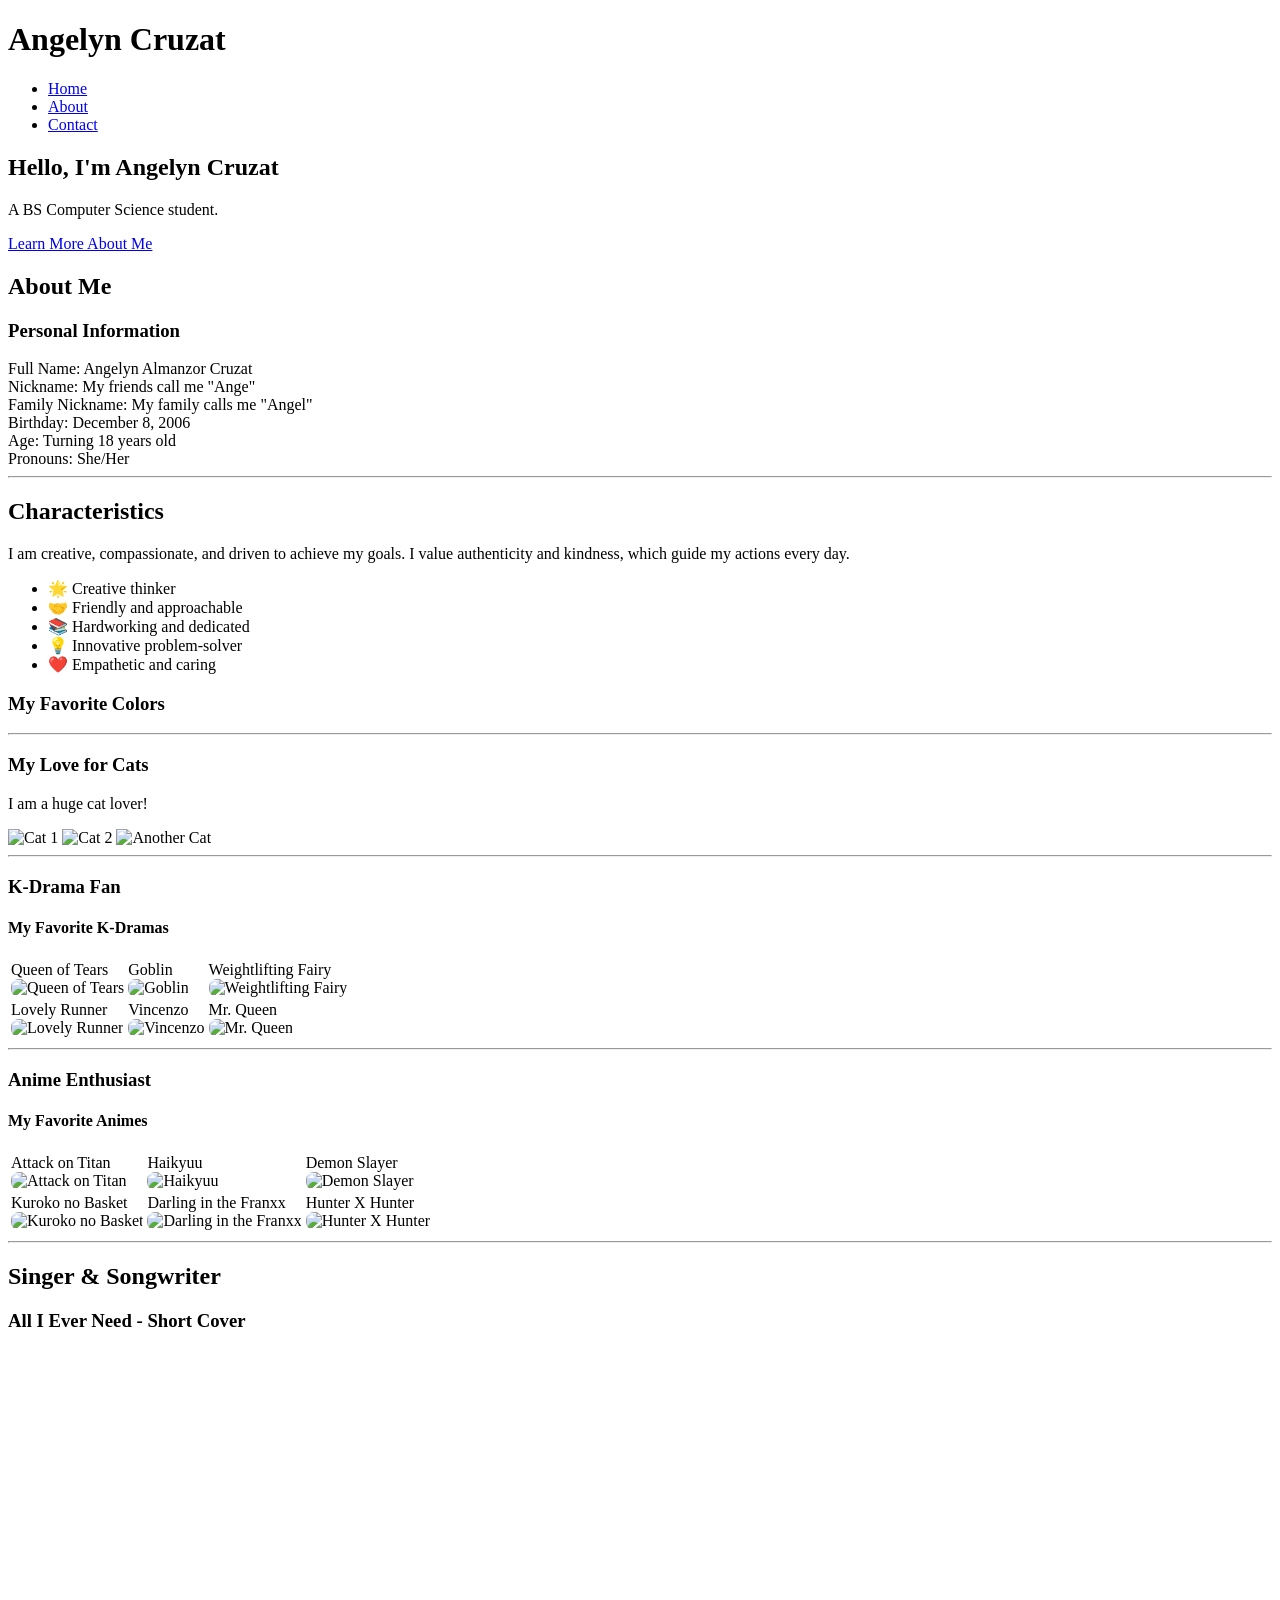
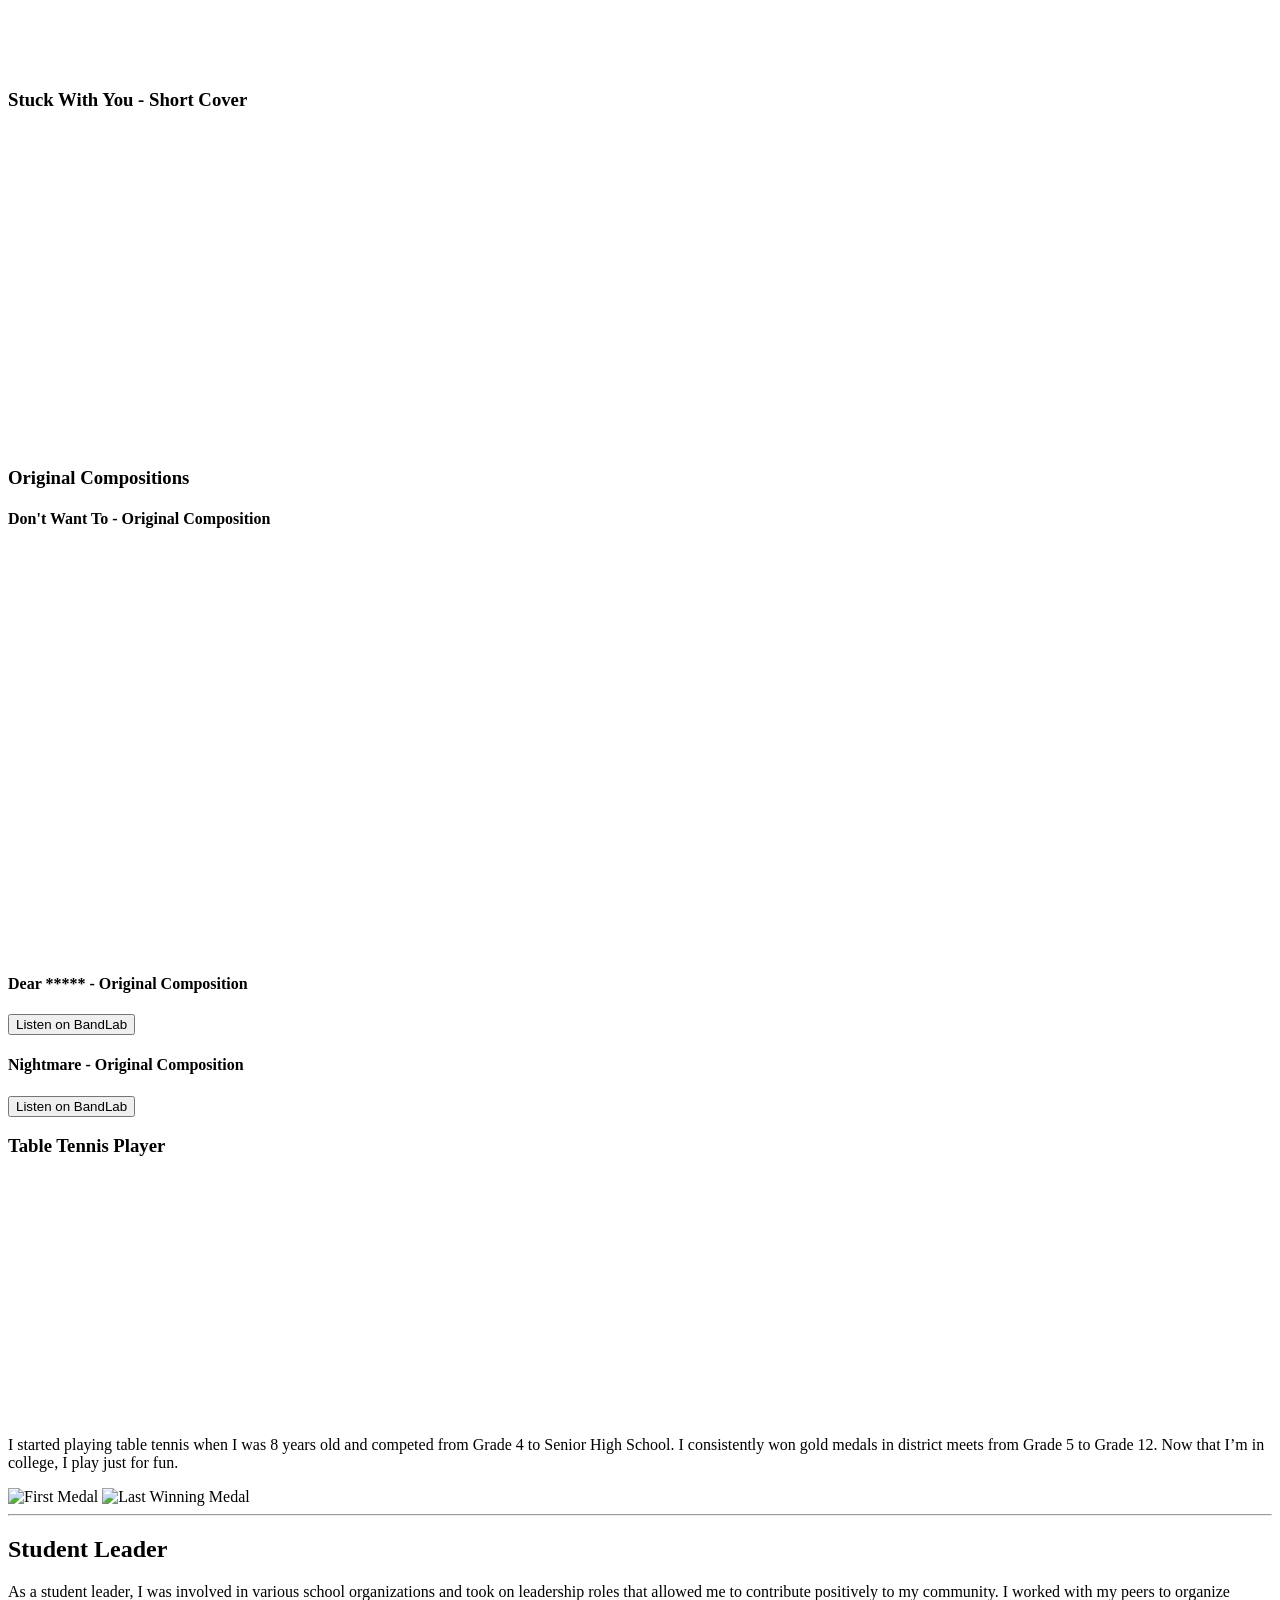
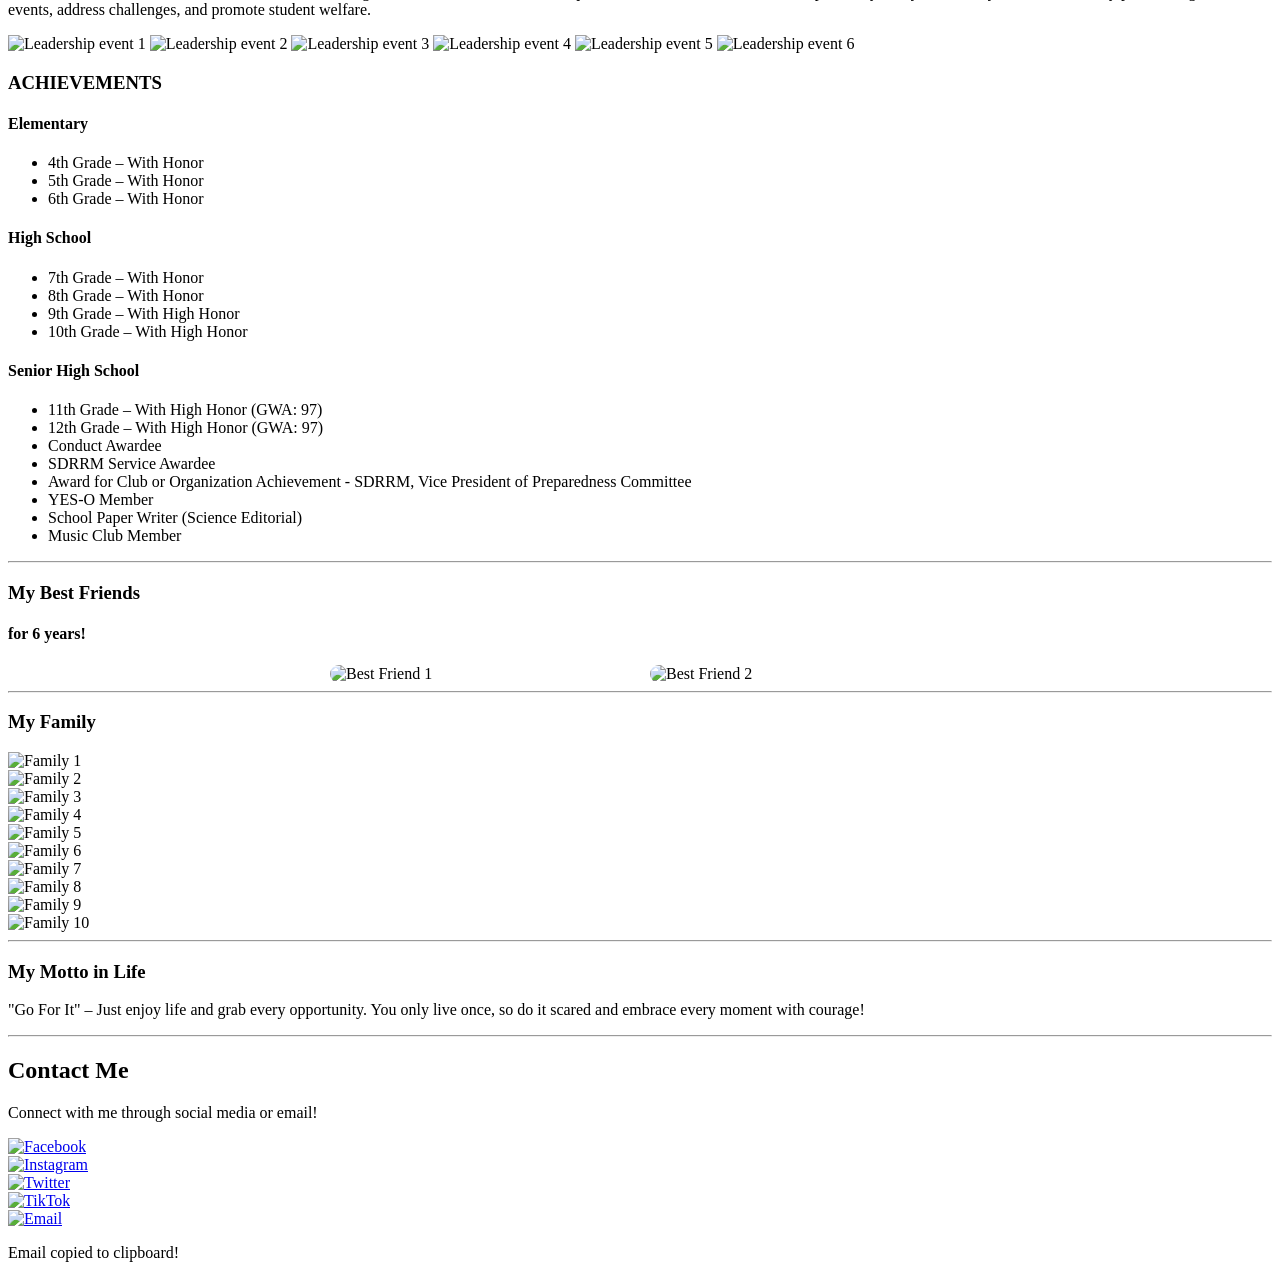
==== index.html @ b08c729d "Update and rename HTML of website.html to index.html" ====
<!DOCTYPE html>
<html lang="en">
<head>
  <meta charset="UTF-8">
  <meta name="viewport" content="width=device-width, initial-scale=1.0">
  <title>Angelyn Cruzat - Portfolio</title>
  <link rel="stylesheet" href="styles.css">
</head>
<body>
  <!-- Header Section -->
  <header>
    <h1>Angelyn Cruzat</h1>
    <nav>
      <ul>
        <li><a href="#home">Home</a></li>
        <li><a href="#about-me">About</a></li>
        <li><a href="#contact">Contact</a></li>
      </ul>
    </nav>
  </header>


<!-- HERO SECTION --!>
<section id="hero">
  <!-- then background image sa CSS -->
  <div class="hero-content">
    <h1>Hello, I'm Angelyn Cruzat</h1>
    <p>A BS Computer Science student.</p>
    <a href="#about-me" class="btn">Learn More About Me</a>
  </div>
</section>


  <!-- About Section -->
<section id="about-me">
  <h2>About Me</h2>
  
 <!-- Personal Information Section -->
<div class="personal-info">
  <h3>Personal Information</h3>
  <div class="info-item">
    <span class="info-label">Full Name:</span>
    <span class="info-value">Angelyn Almanzor Cruzat</span>
  </div>
  <div class="info-item">
    <span class="info-label">Nickname:</span>
    <span class="info-value">My friends call me "Ange"</span>
  </div>
  <div class="info-item">
    <span class="info-label">Family Nickname:</span>
    <span class="info-value">My family calls me "Angel"</span>
  </div>
  <div class="info-item">
    <span class="info-label">Birthday:</span>
    <span class="info-value">December 8, 2006</span>
  </div>
  <div class="info-item">
    <span class="info-label">Age:</span>
    <span class="info-value">Turning 18 years old</span>
  </div>
  <div class="info-item">
    <span class="info-label">Pronouns:</span>
    <span class="info-value">She/Her</span>
  </div>
<hr class="section-divider">

<!-- Characteristics Section -->
<section id="characteristics" class="characteristics-section">
  <h2>Characteristics</h2>
  <p>I am creative, compassionate, and driven to achieve my goals. I value authenticity and kindness, which guide my actions every day.</p>
  <ul class="characteristics-list">
    <li>🌟 Creative thinker</li>
    <li>🤝 Friendly and approachable</li>
    <li>📚 Hardworking and dedicated</li>
    <li>💡 Innovative problem-solver</li>
    <li>❤️ Empathetic and caring</li>
  </ul>
</section>


  <!-- Favorite Colors -->
  <div class="section-content">
    <h3>My Favorite Colors</h3>
    <div class="color-circles">
      <div class="circle pink"></div>
      <div class="circle black"></div>
    </div>
  </div>
  <hr class="section-divider">

  <!-- Cats -->
<div class="section-content">
  <h3>My Love for Cats</h3>
  <p>I am a huge cat lover!</p>
  <div class="cats-gallery">
    <img src="https://assets.onecompiler.app/42yxwse34/42yxwrwuz/462646070_1335405100777973_839912342104499821_n.jpg" alt="Cat 1">
    <img src="https://assets.onecompiler.app/42yxwse34/42yxwrwuz/464744145_1080818116690562_3835407841501478086_n.jpg" alt="Cat 2">
    <img src="https://assets.onecompiler.app/42yxwse34/42yxwrwuz/465884398_597396076044314_8283858282117696833_n.jpg" alt="Another Cat">
  </div>
</div>
<hr class="section-divider">


<!-- K-Drama -->
<div class="section-content">
  <h3>K-Drama Fan</h3>
  <h4>My Favorite K-Dramas</h4>
  <table class="kdrama-table">
    <tr>
      <td>
        Queen of Tears
        <br>
        <img src="https://i.pinimg.com/736x/63/87/2a/63872a955598fed26d05f609dcb19c44.jpg" alt="Queen of Tears" width="200" style="border-radius: 8px;">
      </td>
      <td>
        Goblin
        <br>
        <img src="https://i.pinimg.com/enabled_lo_mid/736x/c4/87/8e/c4878ed44c5714fd01af97340072468e.jpg" alt="Goblin" width="200" style="border-radius: 8px;">
      </td>
      <td>
        Weightlifting Fairy
        <br>
        <img src="https://i.pinimg.com/736x/9a/78/d4/9a78d4d9403ed53e3cb1f7891dbb6e65.jpg" alt="Weightlifting Fairy" width="200" style="border-radius: 8px;">
      </td>
    </tr>
    <tr>
      <td>
        Lovely Runner
        <br>
        <img  <img src="https://i.pinimg.com/enabled_lo_mid/736x/cc/5a/ee/cc5aeea84e507f6c9d685654cb287b4e.jpg" alt="Lovely Runner" width="200" style="border-radius: 8px;">
      <td>
        Vincenzo
        <br>
        <img src="https://i.pinimg.com/enabled_lo_mid/736x/59/ff/e8/59ffe82087dcbd004dc9d0f1d6dffd19.jpg" alt="Vincenzo" width="200" style="border-radius: 8px;">
      </td>
      <td>
        Mr. Queen
        <br>
        <img src="https://i.pinimg.com/enabled_lo_mid/736x/ba/a6/a5/baa6a5cf28d70dde75423e268863f3b7.jpg" alt="Mr. Queen" width="200" style="border-radius: 8px;">
      </td>
    </tr>
  </table>
</div>
<hr class="section-divider">



  <!-- Anime -->
<div class="section-content">
  <h3>Anime Enthusiast</h3>
  <h4>My Favorite Animes</h4>
  <table class="anime-table">
    <tr>
      <td>
        Attack on Titan
        <br>
        <img src="https://i.pinimg.com/enabled_lo_mid/736x/de/63/45/de6345306cf8a2e7009f6a55abe4ba2f.jpg" alt="Attack on Titan" width="200" style="border-radius: 8px;">
      </td>
      <td>
        Haikyuu
        <br>
        <img src="https://i.pinimg.com/enabled_lo_mid/736x/a6/75/38/a67538552395bca76dcf80d1d0aad122.jpg" alt="Haikyuu" width="200" style="border-radius: 8px;">
      </td>
      <td>
        Demon Slayer
        <br>
        <img src="https://i.pinimg.com/enabled_lo_mid/736x/5a/24/8c/5a248cda9cb561626c7524e5034373c6.jpg" alt="Demon Slayer" width="200" style="border-radius: 8px;">
      </td>
    </tr>
    <tr>
      <td>
        Kuroko no Basket
        <br>
        <img src="https://i.pinimg.com/enabled_lo_mid/736x/a4/90/f1/a490f1a521ae39e7256a026a2258c23c.jpg" alt="Kuroko no Basket" width="200" style="border-radius: 8px;">
      </td>
      <td>
        Darling in the Franxx
        <br>
        <img src="https://i.pinimg.com/736x/e6/6c/21/e66c2114b35bdbf05bb58a7b0565ad85.jpg" alt="Darling in the Franxx" width="200" style="border-radius: 8px;">
      </td>
      <td>
        Hunter X Hunter
        <br>
        <img src="https://i.pinimg.com/736x/e1/a5/f0/e1a5f03fd42b159e7184d9fe0020cd7d.jpg" alt="Hunter X Hunter" width="200" style="border-radius: 8px;">
      </td>
    </tr>
  </table>
</div>
<hr class="section-divider">


<!-- Singing and Songwriting Section -->
<section id="singing-songwriting">
  <h2>Singer & Songwriter</h2>
  <div class="media-content">
    <!-- Video Section -->
    <div class="video-section">
      <h3>All I Ever Need - Short Cover</h3>
      <div class="video-container">
        <!-- Facebook Embedded Video -->
        <iframe src="https://www.facebook.com/plugins/video.php?href=https%3A%2F%2Fweb.facebook.com%2F100009524199648%2Fvideos%2F209238168840768%2F&show_text=false" 
                width="560" 
                height="315" 
                style="border:none;overflow:hidden" 
                scrolling="no" 
                frameborder="0" 
                allowfullscreen="true">
        </iframe>
      </div>

      <h3>Stuck With You - Short Cover</h3>
      <div class="video-container">
        <!-- BandLab Embedded Video -->
        <iframe src="https://www.facebook.com/plugins/video.php?href=https://web.facebook.com/100009524199648/videos/793320575540537/&show_text=false" 
                width="560" 
                height="315" 
                style="border:none;overflow:hidden" 
                scrolling="no" 
                frameborder="0" 
                allowfullscreen="true">
        </iframe>
      </div>
    </div>
  </div>
</section>

  <!-- Audio Section -->
<div class="audio-section">
  <h3>Original Compositions</h3>

<div class="audio-container">
  <h4>Don't Want To - Original Composition</h4>
  <div class="video-container">
    <!-- YouTube Embedded Video -->
    <iframe width="700" 
            height="400" 
            src="https://www.youtube.com/embed/X15CYJja0Es?si=9XLjePoWMiYyRP-1" 
            title="Don't Want To - Original Composition" 
            frameborder="0" 
            allow="accelerometer; autoplay; clipboard-write; encrypted-media; gyroscope; picture-in-picture" 
            allowfullscreen>
    </iframe>
  </div>
</div>


  <div class="audio-container">
    <h4>Dear ***** - Original Composition</h4>
    <a href="https://www.bandlab.com/revisions/b8bbc11b-9f79-ef11-bdfd-000d3a96c7c8?sharedKey=SPLSvmph_0yCJn5DBE9kXA" target="_blank">
      <button class="audio-btn">Listen on BandLab</button>
    </a>
  </div>

  <div class="audio-container">
    <h4>Nightmare - Original Composition</h4>
    <a href="https://www.bandlab.com/revisions/c41c3f51-1de1-ed11-9f73-6045bd31b578?sharedKey=lXEDAjlPBkKACFeI5y43TA" target="_blank">
      <button class="audio-btn">Listen on BandLab</button>
    </a>
  </div>
</div>


<!-- Table Tennis -->
<div class="section-content">
  <h3>Table Tennis Player</h3>
  <div class="content-wrapper">
    <div class="video-container">
      <iframe 
        width="320" 
        height="240" 
        src="https://www.youtube.com/embed/u3iV5xF0JZk" 
        title="YouTube video player" 
        frameborder="0" 
        allow="accelerometer; autoplay; clipboard-write; encrypted-media; gyroscope; picture-in-picture" 
        allowfullscreen>
      </iframe>
    </div>
    <div class="sports-description">
      <p>I started playing table tennis when I was 8 years old and competed from Grade 4 to Senior High School. I consistently won gold medals in district meets from Grade 5 to Grade 12. Now that I’m in college, I play just for fun.</p>
    </div>
    <div class="image-gallery">
      <img src="https://assets.onecompiler.app/42yxwse34/42yxwrwuz/467456562_940365637983381_5652111682998919359_n.jpg" alt="First Medal" width="150" height="150">
      <img src="https://assets.onecompiler.app/42yxwse34/42yxwrwuz/462566727_591210250103649_1632646483449162285_n.jpg" alt="Last Winning Medal" width="150" height="150">
    </div>
  </div>
</div>
<hr class="section-divider">



  
    <!-- Student Leader Section -->
<section id="student-leader">
  <h2>Student Leader</h2>
  <div class="section-content">
    <p>
      As a student leader, I was involved in various school organizations and took on leadership roles that allowed me to contribute positively to my community.
      I worked with my peers to organize events, address challenges, and promote student welfare.
    </p>
    <div class="leader-images">
      <img src="https://assets.onecompiler.app/42yxwse34/42yxwrwuz/465081654_591749033312068_474044572477063768_n.jpg" alt="Leadership event 1">
      <img src="https://assets.onecompiler.app/42yxwse34/42yxwrwuz/465987726_1767931977355979_8356701623161225387_n%20(1).jpg" alt="Leadership event 2">
      <img src="https://assets.onecompiler.app/42yxwse34/42yxwrwuz/462646689_1589737915314602_8844789939449421692_n%20(2).jpg" alt="Leadership event 3">
      <img src="https://assets.onecompiler.app/42yxwse34/42yxwrwuz/410720861_300684606297692_3245980843369157784_n.jpg" alt="Leadership event 4">
      <img src="https://assets.onecompiler.app/42yxwse34/42yxwrwuz/409297212_296918383340981_5374184366677815021_n.jpg" alt="Leadership event 5">
      <img src="https://assets.onecompiler.app/42yxwse34/42yxwrwuz/447182255_408280175538134_3463658767829691076_n.jpg" alt="Leadership event 6">
    </div>
  </div>
</section>


<!-- Achievements Section -->
<div class="section-content" id="achievements">
  <h3>ACHIEVEMENTS</h3>
  <div class="achievements-text">
    <h4>Elementary</h4>
    <ul>
      <li>4th Grade – With Honor</li>
      <li>5th Grade – With Honor</li>
      <li>6th Grade – With Honor</li>
    </ul>

    <h4>High School</h4>
    <ul>
      <li>7th Grade – With Honor</li>
      <li>8th Grade – With Honor</li>
      <li>9th Grade – With High Honor</li>
      <li>10th Grade – With High Honor</li>
    </ul>

    <h4>Senior High School</h4>
    <ul>
      <li>11th Grade – With High Honor (GWA: 97)</li>
      <li>12th Grade – With High Honor (GWA: 97)</li>
      <li>Conduct Awardee</li>
      <li>SDRRM Service Awardee</li>
      <li>Award for Club or Organization Achievement - SDRRM, Vice President of Preparedness Committee</li>
      <li>YES-O Member</li>
      <li>School Paper Writer (Science Editorial)</li>
      <li>Music Club Member</li>
      </ul>
    </ul>
  </div>
</div>
<hr class="section-divider">


 <!-- Friends -->
<div class="section-content">
  <h3>My Best Friends</h3>
  
<!-- Best Friends -->
<div class="friends-section">
  <h4>for 6 years!</h4>
  <div style="display: flex; gap: 20px; justify-content: center;">
    <img src="https://assets.onecompiler.app/42yxwse34/42yxwrwuz/467386315_1991203824637186_5800909993137465545_n.jpg" alt="Best Friend 1" width="300" style="border-radius: 9px;">
    <img src="https://assets.onecompiler.app/42yxwse34/42yxwrwuz/465526664_1246788813295625_2012962157937837708_n.jpg" alt="Best Friend 2" width="300" style="border-radius: 9px;">
  </div>
  <hr class="section-divider">
</div>
  
<!-- Family Section -->
<div class="family-section">
  <h3>My Family</h3>
  <div class="family-collage">
    <div class="family-img">
      <img src="https://assets.onecompiler.app/42yxwse34/42yxwrwuz/462575951_2098059050612227_4016262907698045562_n.jpg" alt="Family 1">
    </div>
    <div class="family-img">
      <img src="https://assets.onecompiler.app/42yxwse34/42yxwrwuz/462570568_1085827169396802_120524653323061119_n.jpg" alt="Family 2">
    </div>
    <div class="family-img">
      <img src="https://assets.onecompiler.app/42yxwse34/42yxwrwuz/467456262_904286298085356_2752069140719301477_n.jpg" alt="Family 3">
    </div>
    <div class="family-img">
      <img src="https://assets.onecompiler.app/42yxwse34/42yxwrwuz/462557792_914054180828963_5124506632661826255_n.jpg" alt="Family 4">
    </div>
    <div class="family-img">
      <img src="https://assets.onecompiler.app/42yxwse34/42yxwrwuz/462638436_1307144300723303_4688767142257038919_n.jpg" alt="Family 5">
    </div>
    <div class="family-img">
      <img src="https://assets.onecompiler.app/42yxwse34/42yxwrwuz/81621178_2950265161692919_401722614910812160_n%20(1).jpg" alt="Family 6">
    </div>
    <div class="family-img">
      <img src="https://assets.onecompiler.app/42yxwse34/42yxwrwuz/462565870_1564006858332061_7595575279844523109_n.jpg" alt="Family 7">
    </div>
    <div class="family-img">
      <img src="https://assets.onecompiler.app/42yxwse34/42yxwrwuz/466545077_592056800065234_4596293201396298032_n%20(1).jpg" alt="Family 8">
    </div>
    <div class="family-img">
      <img src="https://assets.onecompiler.app/42yxwse34/42yxwrwuz/462642163_462469526458719_4104645564139924034_n.jpg" alt="Family 9">
    </div>
    <div class="family-img">
      <img src="https://assets.onecompiler.app/42yxwse34/42yxwrwuz/467457874_1957641291382409_3159886312858004446_n.jpg" alt="Family 10">
    </div>
  </div>
</div>

<hr class="section-divider">

<!-- Final Note Section -->
<section id="final-note">
  <div class="section-content">
    <h3>My Motto in Life</h3>
    <p class="motto">
      "Go For It" – Just enjoy life and grab every opportunity. You only live once, so do it scared and embrace every moment with courage!
    </p>
  </div>
</section>

<hr class="section-divider">


  <!-- Contact Section -->
  <section id="contact">
  <h2>Contact Me</h2>
  <p>Connect with me through social media or email!</p>
  <div class="contact-icons">
    <!-- Facebook -->
    <div class="icon">
      <a href="https://www.facebook.com/angelyn.cruzat/about" target="_blank">
        <img src="https://img.icons8.com/color/48/facebook.png" alt="Facebook">
      </a>
    </div>
    <!-- Instagram -->
    <div class="icon">
      <a href="https://www.instagram.com/aencruzt/" target="_blank">
        <img src="https://img.icons8.com/color/48/instagram-new.png" alt="Instagram">
      </a>
    </div>
    <!-- Twitter -->
    <div class="icon">
      <a href="https://x.com/angelyn_crzt" target="_blank">
        <img src="https://img.icons8.com/color/48/twitter.png" alt="Twitter">
      </a>
    </div>
    <!-- TikTok -->
    <div class="icon">
      <a href="https://www.tiktok.com" target="_blank">
        <img src="https://img.icons8.com/color/48/tiktok.png" alt="TikTok">
      </a>
    </div>
    <!-- Email -->
    <div class="icon">
      <a href="#" onclick="copyToClipboard('angelyncruzat123@gmail.com')">
        <img src="https://img.icons8.com/color/48/email.png" alt="Email">
      </a>
    </div>
  </div>
  <p id="copy-notice" class="hidden">Email copied to clipboard!</p>
</section>

<script>
  function copyToClipboard(text) {
    navigator.clipboard.writeText(text).then(() => {
      const notice = document.getElementById("copy-notice");
      notice.classList.remove("hidden");
      setTimeout(() => notice.classList.add("hidden"), 2000); // Hide after 2 seconds
    });
  }
</script>

</body>
</html>
</body>
</html>
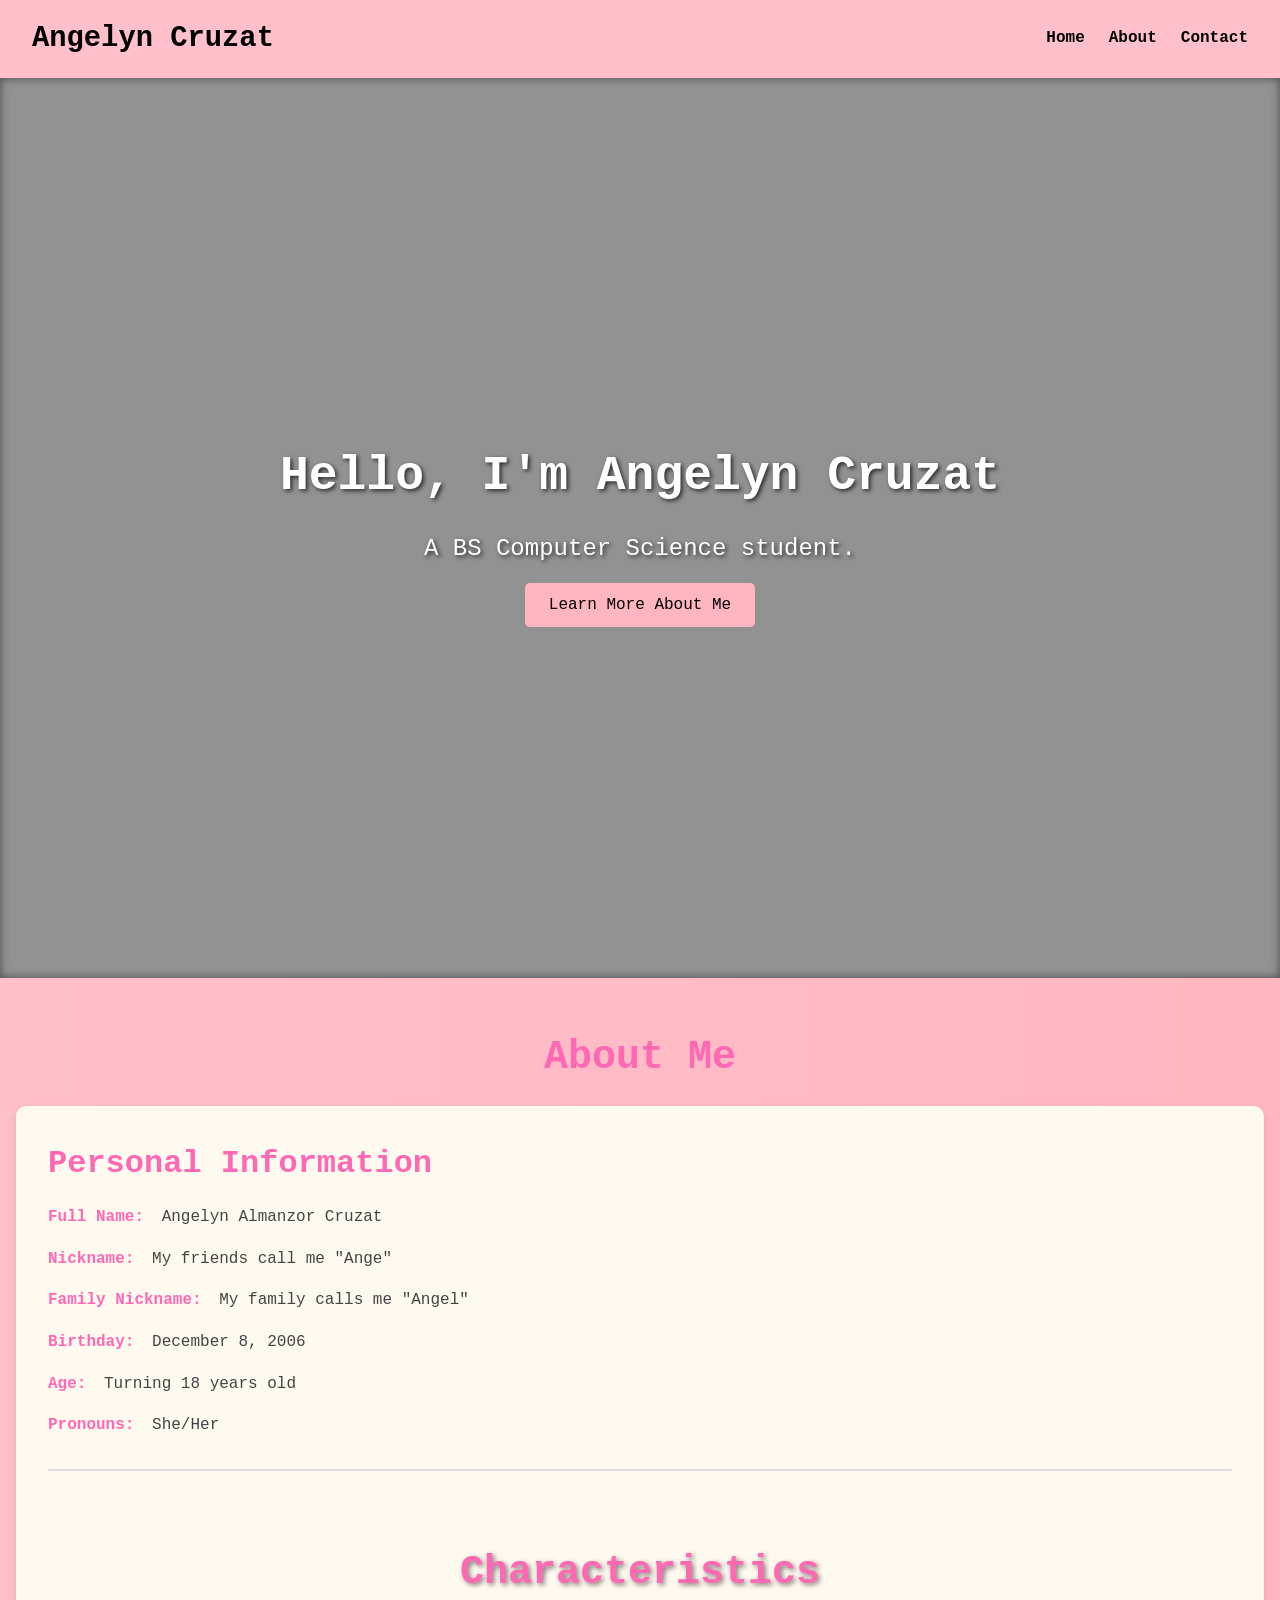
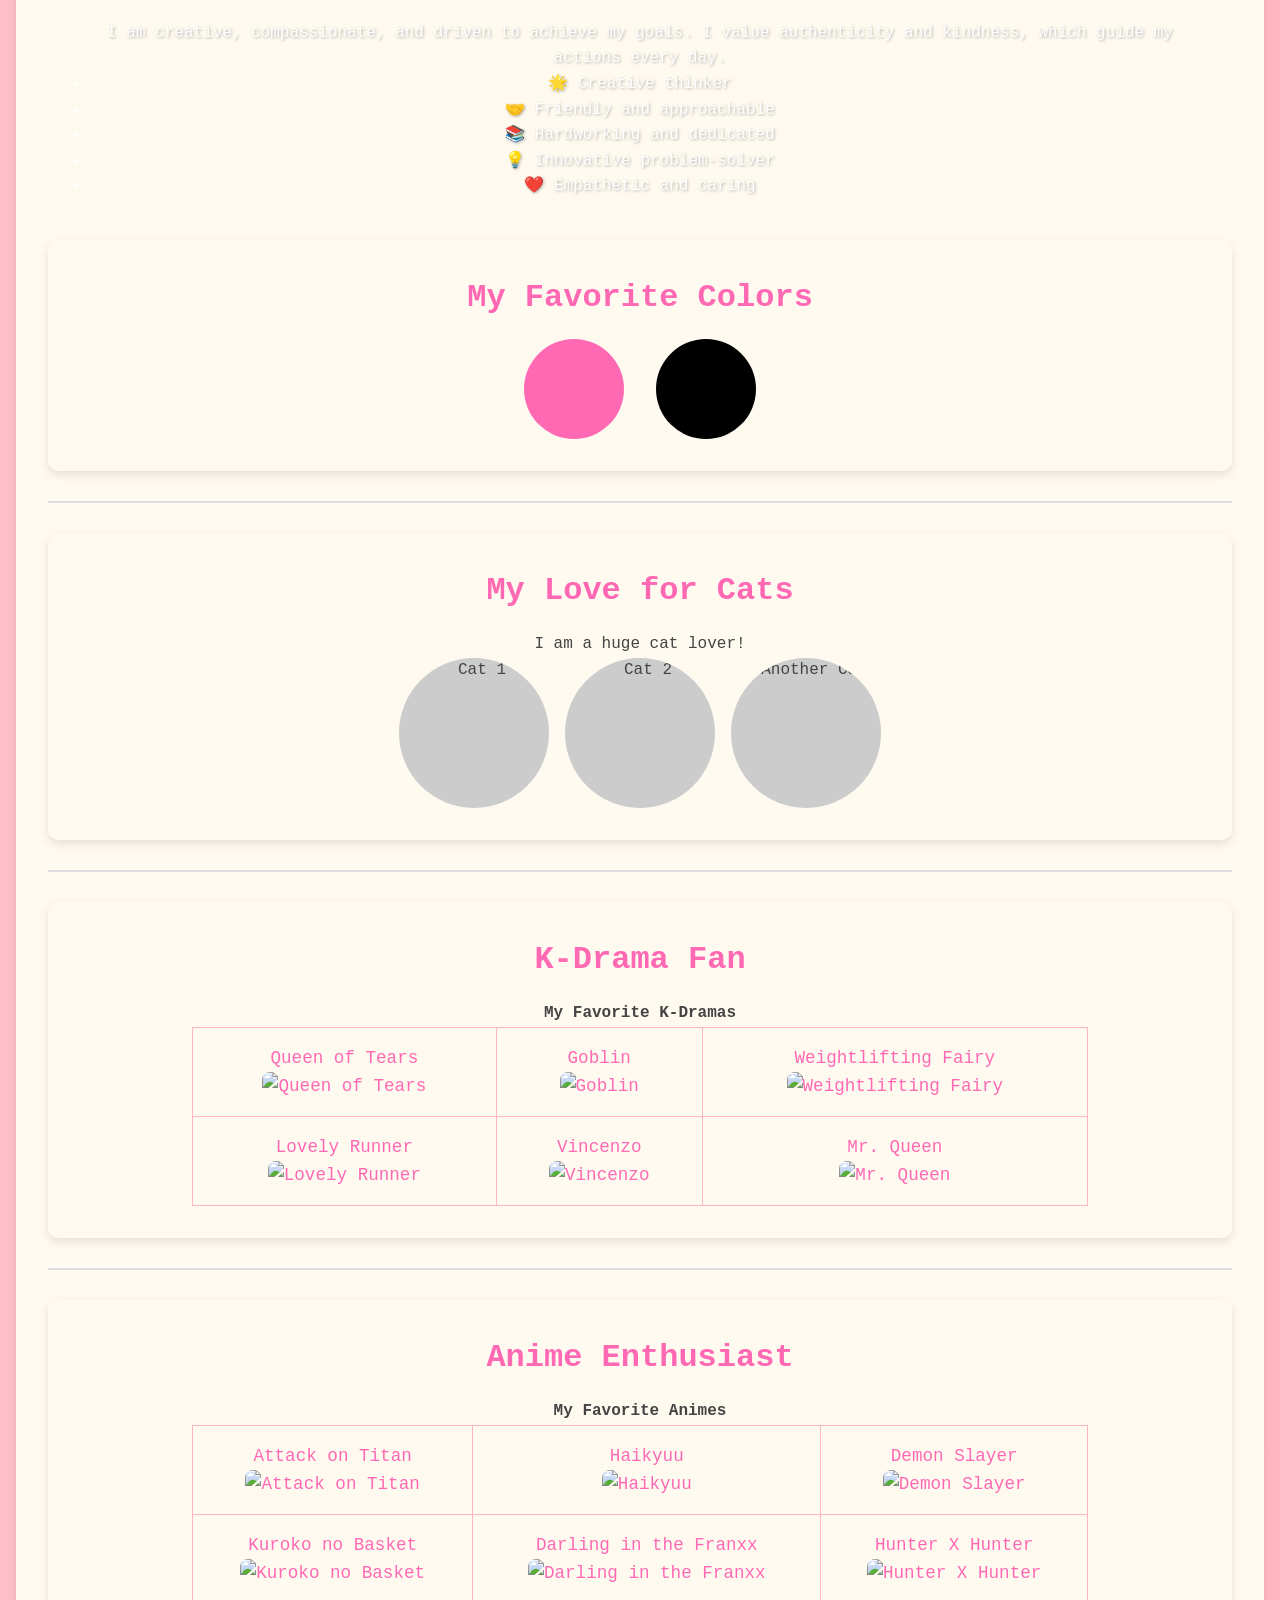
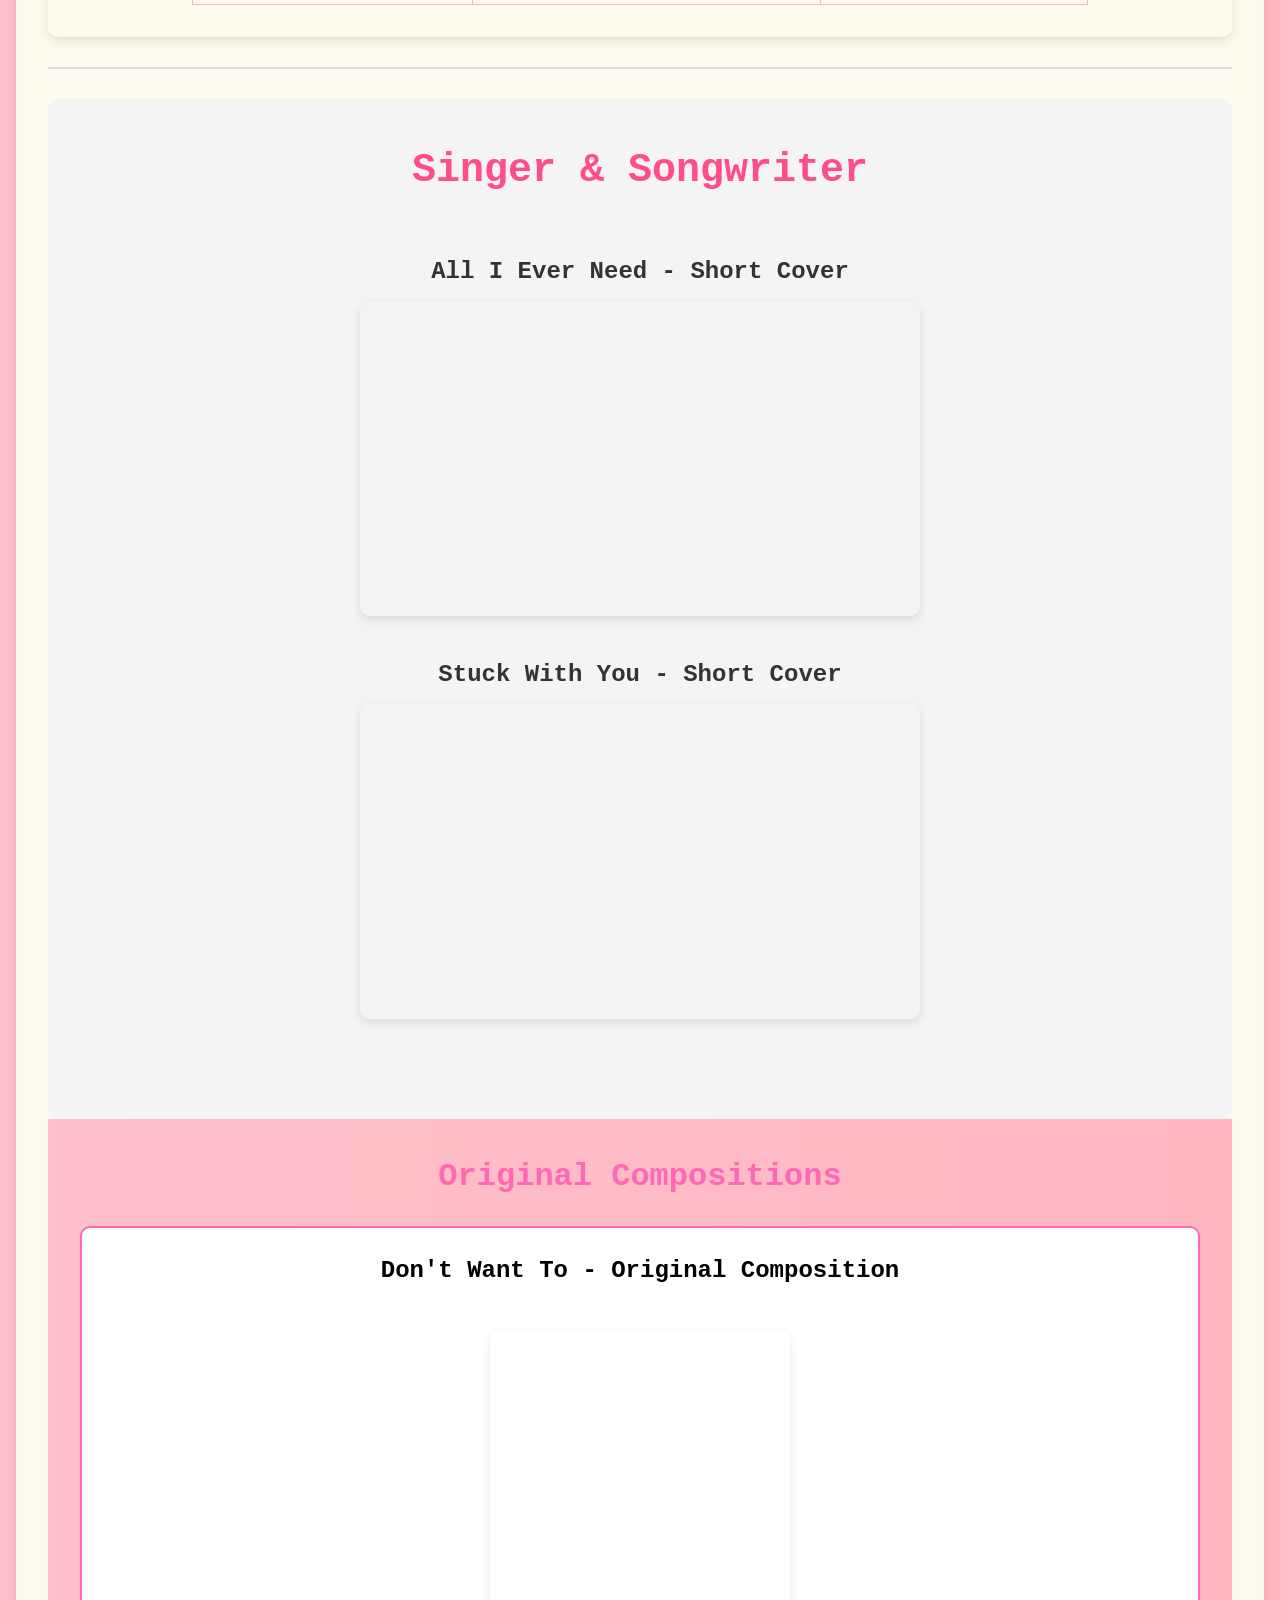
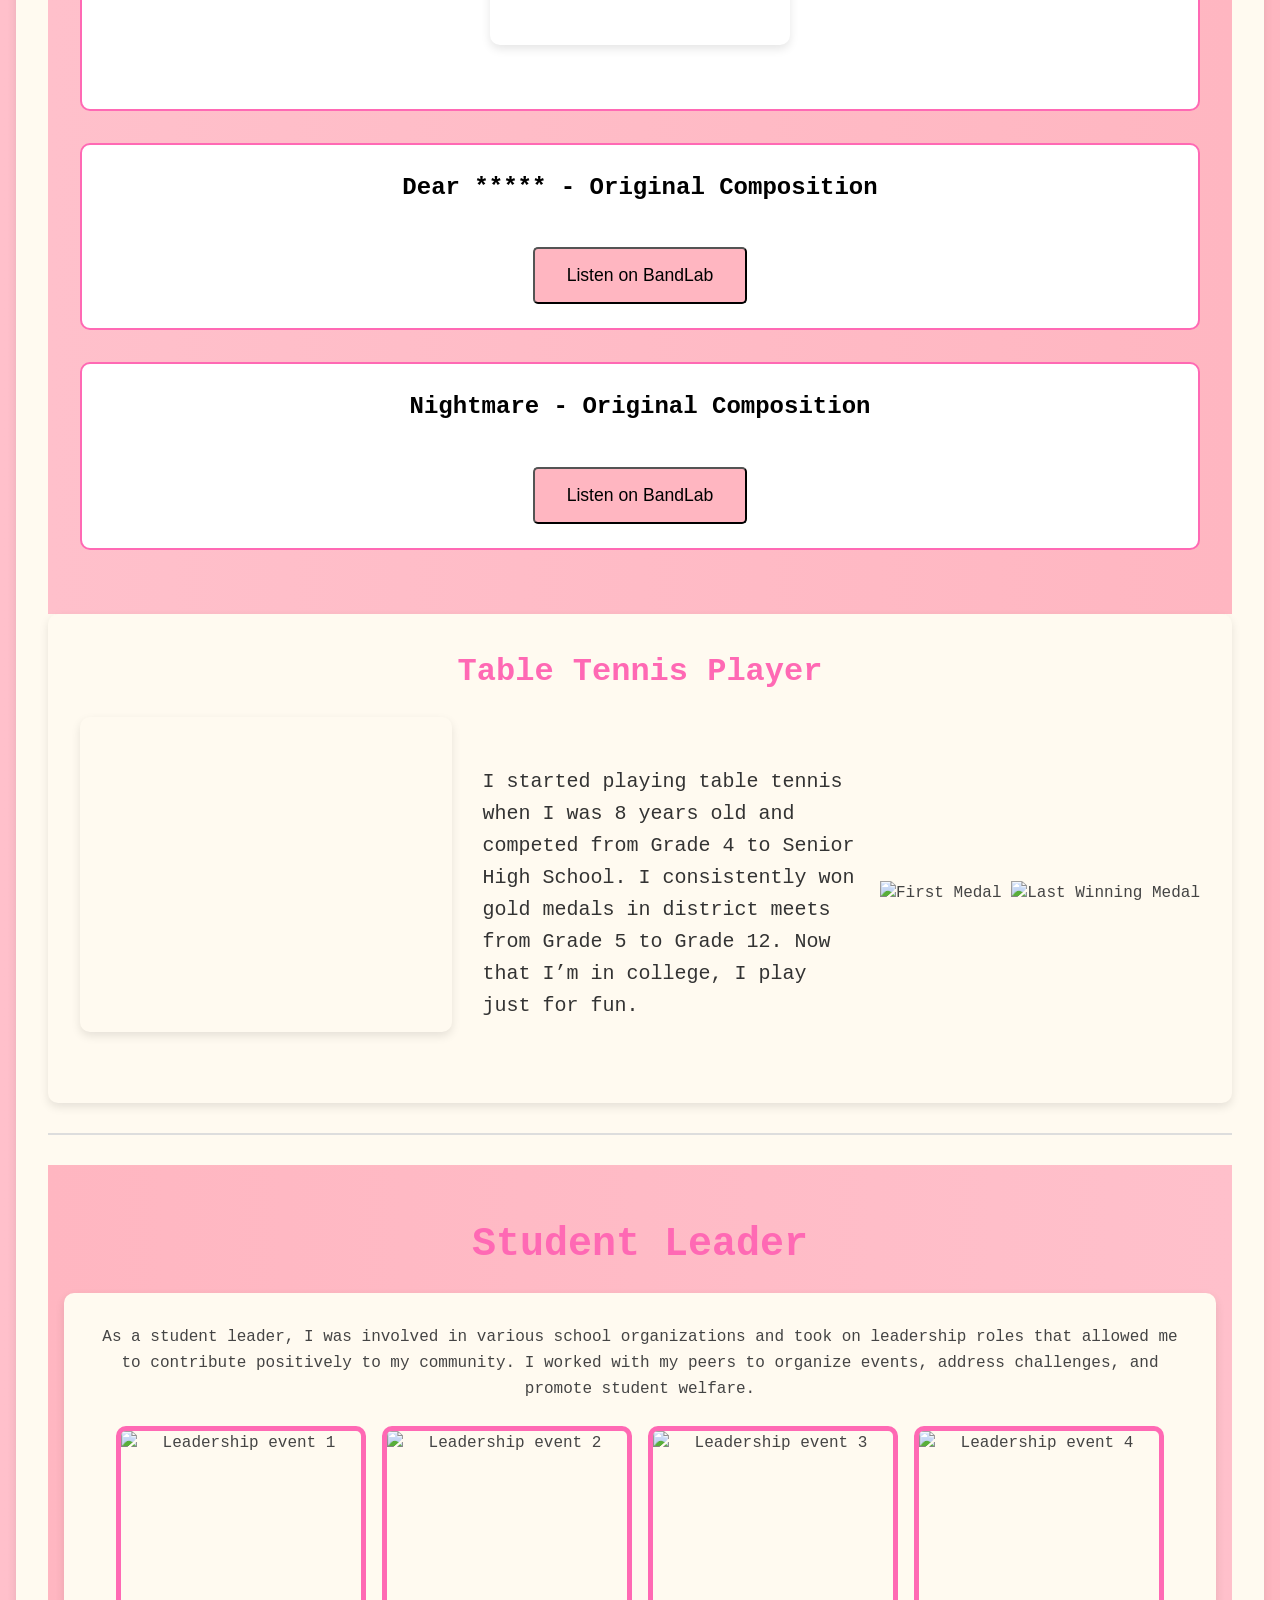
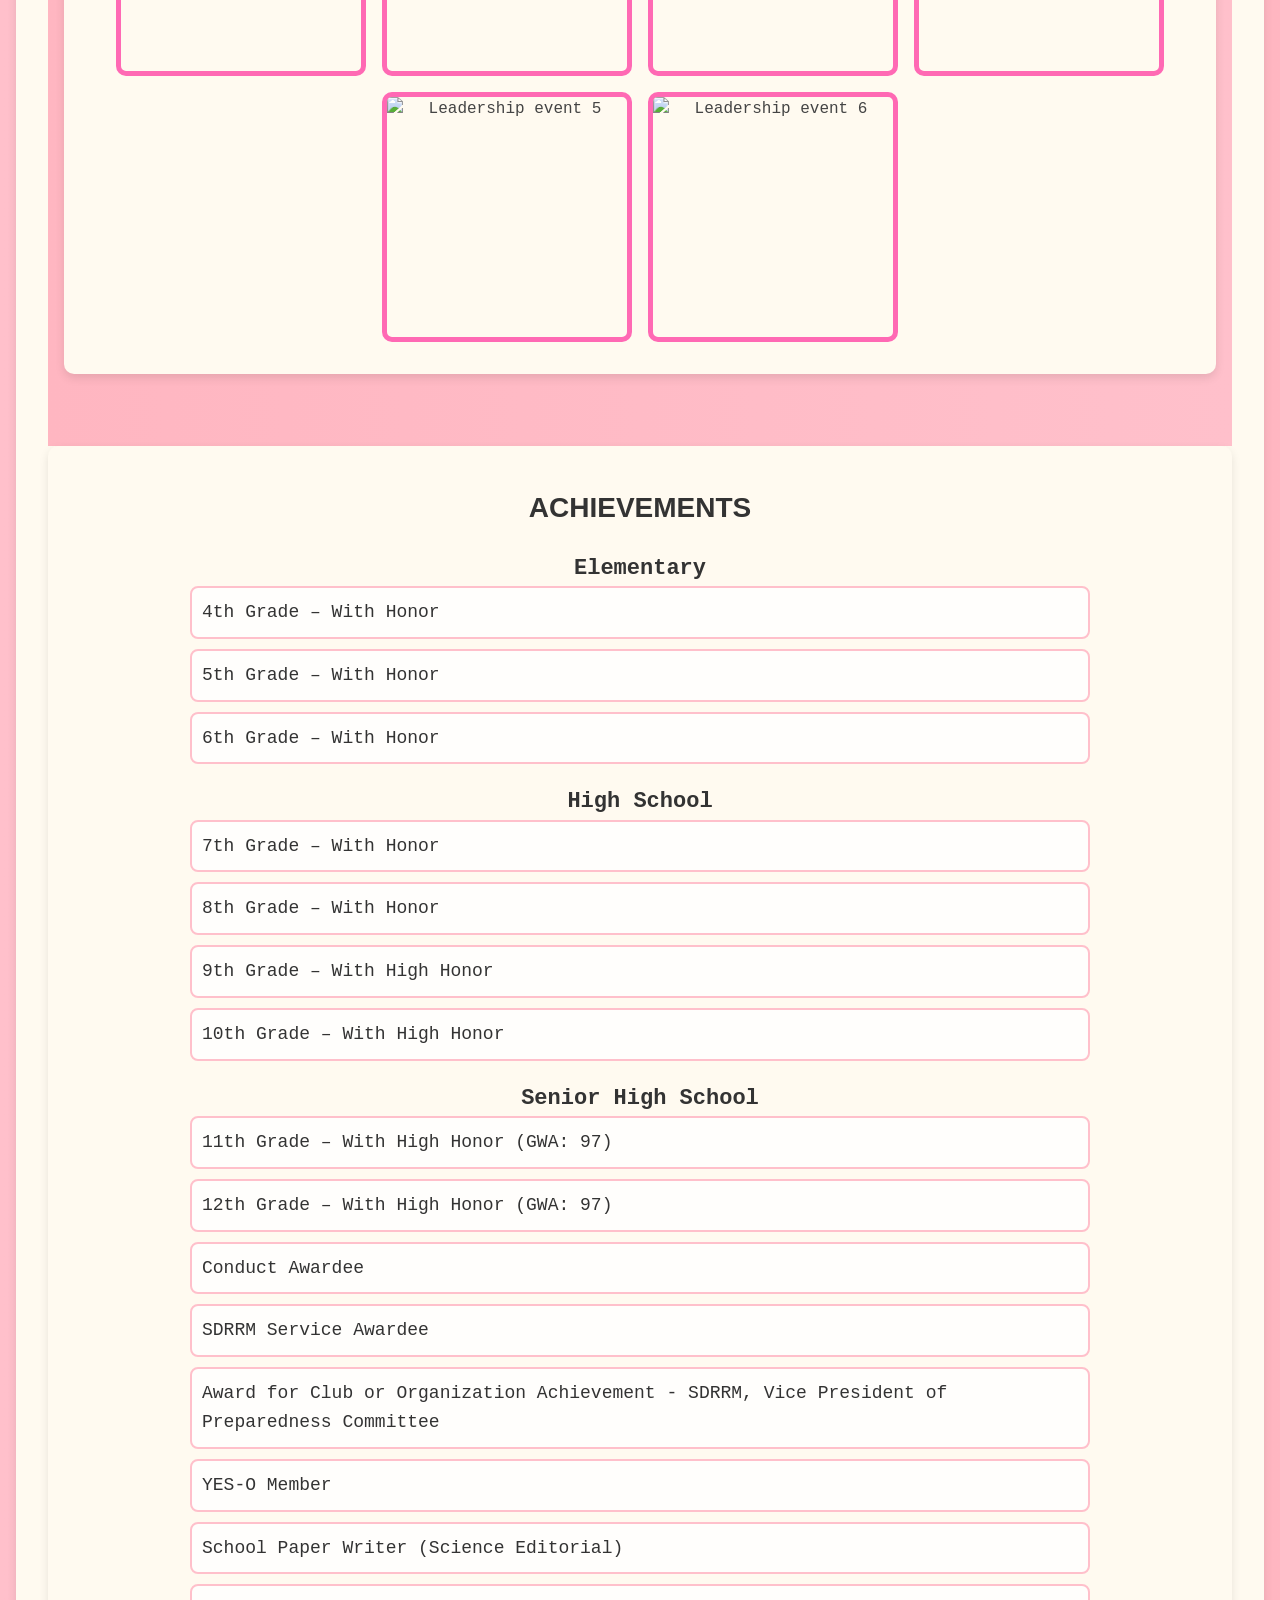
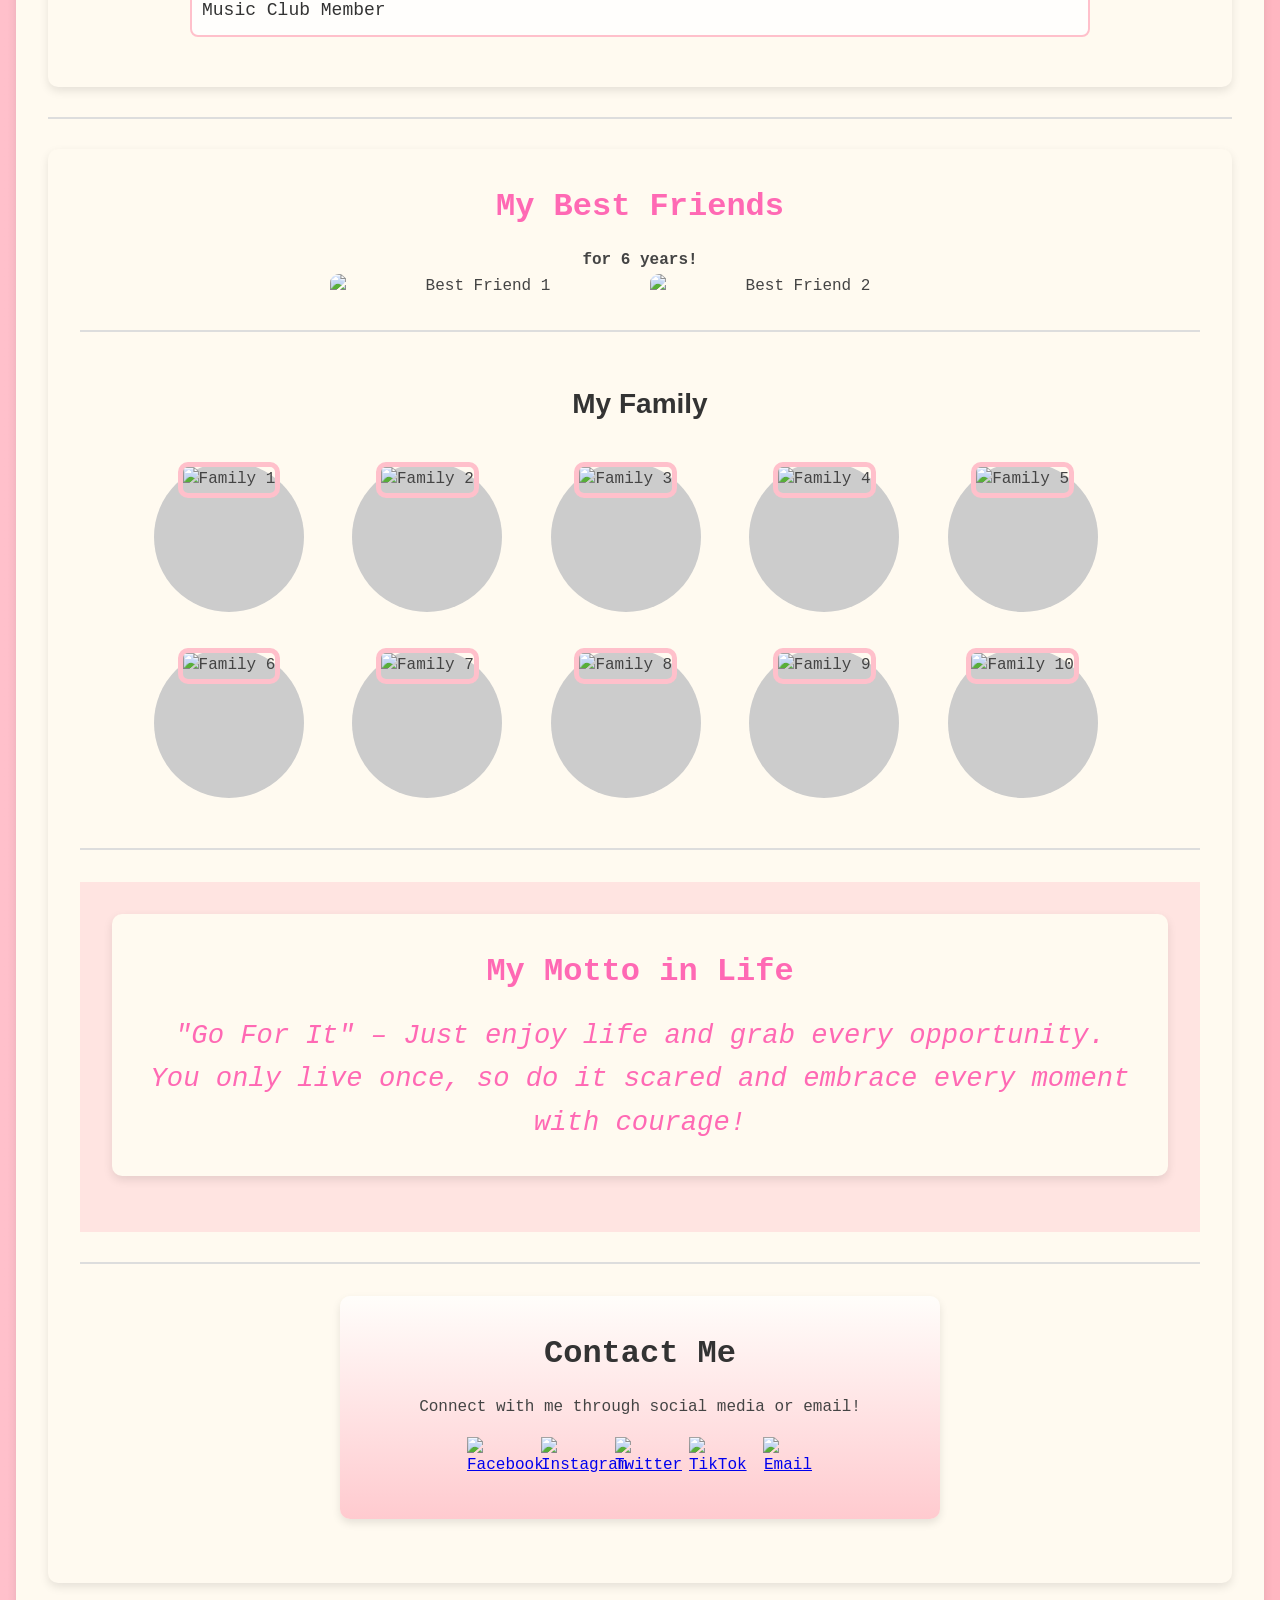
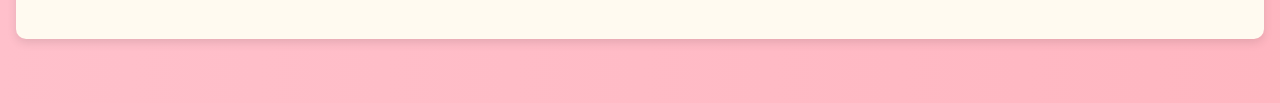
==== commit a89ccdd2: "index.html" ====
--- a/index.html
+++ b/index.html
@@ -4,6 +4,9 @@
   <meta charset="UTF-8">
   <meta name="viewport" content="width=device-width, initial-scale=1.0">
   <title>Angelyn Cruzat - Portfolio</title>
+  <head>
+    <link rel="stylesheet" href="style.css">
+</head>
   <link rel="stylesheet" href="styles.css">
 </head>
 <body>
--- a/style.css
+++ b/style.css
@@ -0,0 +1,671 @@
+* {
+  margin: 0;
+  padding: 0;
+  box-sizing: border-box;
+}
+
+body {
+  font-family: 'display', monospace;
+  background: url('https://assets.onecompiler.app/42yxwse34/42yxwrwuz/Untitled%20design%20(1).png') no-repeat center center fixed;
+  background-size: cover;
+  color: #333;
+  line-height: 1.6;
+  scroll-behavior: smooth;
+  position: relative;
+}
+
+body::before {
+  content: '';
+  position: absolute;
+  top: 0;
+  left: 0;
+  width: 100%;
+  height: 100%;
+  background: rgba(100, 100, 100, 0.7);
+  z-index: -1;
+}
+
+/* Header Section */
+header {
+  background-color: rgb(255,192,203);
+  color: black;
+  padding: 1rem 2rem;
+  display: flex;
+  justify-content: space-between;
+  align-items: center;
+  position: sticky;
+  top: 0;
+  z-index: 1000;
+}
+
+header h1 {
+  font-size: 1.8rem;
+}
+
+header nav ul {
+  list-style: none;
+  display: flex;
+  gap: 1.5rem;
+}
+
+header nav ul li a {
+  text-decoration: none;
+  color: black;
+  font-weight: bold;
+  transition: color 0.3s ease-in-out;
+}
+
+header nav ul li a:hover {
+  color: #ffb6c1;
+}
+
+/* Hero Section Styling */
+#hero {
+  height: 100vh;
+  width: 100%; 
+  background: url('background.jpg') no-repeat center center/cover; /* Replace 'background.jpg' with your image file */
+  display: flex;
+  flex-direction: column;
+  justify-content: center;
+  align-items: center;
+  color: white; 
+  text-align: center;
+  padding: 0 1rem; 
+  box-shadow: inset 0 0 10px rgba(0, 0, 0, 0.5);
+}
+
+.hero-content h1 {
+  font-size: 3rem;
+  margin-bottom: 1rem;
+  font-family: Monaco, monospace; 
+  text-shadow: 2px 2px 4px rgba(0, 0, 0, 0.7); 
+}
+
+.hero-content p {
+  font-size: 1.5rem;
+  margin-bottom: 1.5rem;
+  font-family: Monaco, monospace; 
+  text-shadow: 2px 2px 4px rgba(0, 0, 0, 0.7); 
+}
+
+.hero-content .btn {
+  padding: 0.8rem 1.5rem;
+  background-color: #ffb6c1;
+  color: black;
+  font-size: 1rem;
+  font-family: Monaco, monospace;
+  text-decoration: none;
+  border-radius: 5px;
+  transition: background-color 0.3s, transform 0.2s;
+}
+
+.hero-content .btn:hover {
+  background-color: #ffc0cb;
+  transform: scale(1.05);
+}
+
+/* Optional Media Query: Adjusts text size for smaller screens */
+@media (max-width: 768px) {
+  .hero-content h1 {
+    font-size: 2.5rem;
+  }
+  .hero-content p {
+    font-size: 1.2rem;
+  }
+}
+
+/* General About Me Styling */
+#about-me {
+  padding: 3rem 1rem;
+  background: linear-gradient(to right, #ffc0cb, #ffb6c1); 
+  color: #444;
+}
+
+#about-me h2 {
+  font-size: 2.5rem;
+  color: #ff69b4; 
+  text-align: center;
+  margin-bottom: 1rem;
+}
+
+.section-content {
+  text-align: center;
+  padding: 2rem;
+  background-color: #fffaf0; 
+  border-radius: 10px;
+  margin-bottom: 1.5rem;
+  box-shadow: 0 4px 10px rgba(0, 0, 0, 0.1);
+  transition: background-color 0.3s;
+}
+
+.section-divider {
+  border: 1px solid #ffb6c1;
+  margin-top: 1.5rem;
+}
+
+/* Personal Information Section */
+.personal-info {
+  text-align: left; 
+  padding: 2rem;
+  background-color: #fffaf0; 
+  border-radius: 10px;
+  margin-bottom: 1.5rem;
+  box-shadow: 0 4px 10px rgba(0, 0, 0, 0.1);
+}
+
+.personal-info h3 {
+  font-size: 2rem;
+  color: #ff69b4; 
+  margin-bottom: 1rem;
+}
+
+.info-item {
+  margin: 1rem 0;
+}
+
+.info-label {
+  font-weight: bold;
+  color: #ff69b4; 
+}
+
+.info-value {
+  margin-left: 0.5rem;
+  color: #444; 
+}
+
+.characteristics-section h2 {
+  text-shadow: 2px 2px 5px rgba(0, 0, 0, 0.5);
+}
+
+.characteristics-section p,
+.characteristics-section ul li {
+  text-shadow: 1px 1px 3px rgba(0, 0, 0, 0.3);
+}
+
+
+.characteristics-section {
+  background-image: url('https://assets.onecompiler.app/42yxwse34/42yxwrwuz/Untitled%20design%20(1).jpg'); /* Replace with your image path */
+  background-size: cover;
+  background-position: center;
+  color: white; 
+  padding: 40px;
+  text-align: center;
+}
+
+
+/* Favorite Colors Section */
+.color-circles {
+  display: flex;
+  justify-content: center;
+  gap: 2rem;
+  margin-top: 1rem;
+}
+
+.circle {
+  width: 100px;
+  height: 100px;
+  border-radius: 50%;
+  animation: pulse 2s infinite;
+}
+
+.pink {
+  background-color: #ff69b4;
+}
+
+.black {
+  background-color: #000;
+}
+
+/* Cats */
+.cats-gallery {
+  display: flex;
+  justify-content: center;
+  gap: 1rem;
+}
+
+.cats-gallery img {
+  width: 150px;
+  height: 150px;
+  object-fit: cover; 
+  border-radius: 50%; 
+  background-color: #ccc; 
+}
+ 
+
+/* K-Drama and Anime Tables */
+table {
+  width: 80%;
+  margin: 0 auto;
+  border-collapse: collapse;
+}
+
+table td {
+  padding: 1rem;
+  border: 1px solid #ffb6c1;
+  text-align: center;
+  font-size: 1.1rem;
+  color: #ff69b4;
+}
+
+/* Singing and Songwriting Section */
+#singing-songwriting {
+  background-color: #f4f4f4;
+  padding: 40px 20px;
+  border-radius: 10px;
+  margin-top: 20px;
+}
+
+#singing-songwriting h2 {
+  text-align: center;
+  font-size: 2.5rem;
+  color: #ff4d88;
+  margin-bottom: 30px;
+}
+
+.media-content {
+  display: flex;
+  flex-direction: column;
+  align-items: center;
+}
+
+.video-section {
+  width: 90%;
+  max-width: 1000px;
+  margin: 20px 0;
+}
+
+.video-section h3 {
+  text-align: center;
+  font-size: 1.5rem;
+  color: #333;
+  margin-bottom: 10px;
+}
+
+.video-container {
+  margin-bottom: 30px;
+  text-align: center;
+}
+
+.video-container iframe {
+  border-radius: 10px;
+  box-shadow: 0 4px 10px rgba(0, 0, 0, 0.1);
+  width: 100%;
+  max-width: 560px;
+  height: 315px;
+}
+/* Audio Section */
+.audio-section {
+  padding: 2rem;
+  background: linear-gradient(to right, #ffc0cb, #ffb6c1);
+  color: #444;
+  text-align: center;
+}
+
+.audio-section h3 {
+  font-size: 2rem;
+  color: #ff69b4;
+  margin-bottom: 1.5rem;
+}
+
+.audio-container h4 {
+  font-size: 1.5rem;
+  color: black; /* Changed to black */
+  margin-bottom: 1rem;
+}
+
+.audio-btn {
+  background-color: #ffb6c1;
+  color: black;
+  font-size: 1.1rem;
+  padding: 1rem 2rem;
+  text-decoration: none;
+  border-radius: 5px;
+  transition: background-color 0.3s, transform 0.2s;
+  display: inline-block;
+}
+
+.audio-btn:hover {
+  background-color: #ffc0cb;
+  transform: scale(1.05);
+}
+
+.audio-container {
+  display: flex;
+  flex-direction: column;
+  gap: 1.5rem;
+  align-items: center;
+  margin-bottom: 2rem;
+  border: 2px solid #ff69b4; 
+  padding: 1.5rem;
+  border-radius: 10px; 
+  background-color: white; 
+}
+
+/* Responsive Design for Mobile */
+@media (max-width: 768px) {
+  .audio-btn {
+    font-size: 1rem;
+    padding: 0.8rem 1.5rem;
+  }
+}
+
+
+/* Table Tennis */
+  .content-wrapper {
+    display: flex;
+    justify-content: space-between;
+    align-items: center;
+    gap: 20px;
+    margin-top: 20px;
+  }
+
+  .video-container {
+    flex: 1;
+  }
+
+  .sports-description {
+    flex: 1;
+    font-family: 'Courier', sans-serif;
+    font-size: 20px;
+    color: #333;
+    text-align: left; 
+    padding: 5px;  
+    margin-left: 5px;  
+  }
+
+  .sports-description p {
+    margin: 0;
+  }
+
+
+
+/* Student Leader Section Styling */
+#student-leader {
+  padding: 3rem 1rem;
+  background: linear-gradient(to right, #ffb6c1, #ffc0cb); 
+  color: #444;
+}
+
+#student-leader h2 {
+  font-size: 2.5rem;
+  color: #ff69b4; 
+  text-align: center;
+  margin-bottom: 1rem;
+}
+
+#student-leader .section-content {
+  text-align: center;
+  padding: 2rem;
+  background-color: #fffaf0; 
+  border-radius: 10px;
+  margin-bottom: 1.5rem;
+  box-shadow: 0 4px 10px rgba(0, 0, 0, 0.1);
+}
+
+#student-leader .leader-images {
+  display: flex;
+  flex-wrap: wrap; 
+  justify-content: center;
+  gap: 1rem; 
+  margin-top: 1.5rem;
+}
+
+#student-leader .leader-images img {
+  width: 250px; 
+  height: 250px; 
+  object-fit: cover;
+  border-radius: 10px;
+  border: 5px solid #ff69b4; 
+  transition: transform 0.3s ease-in-out, border-color 0.3s ease-in-out;
+}
+
+#student-leader .leader-images img:hover {
+  transform: scale(1.1);
+  border-color: #ffc0cb; /* Border color changes on hover */
+}
+
+/* Achievements Section */
+#achievements {
+  text-align: center;
+  padding: 40px 20px;
+  background-image: url('https://assets.onecompiler.app/42yxwse34/42yxwrwuz/Untitled%20design%20(3).jpg'); /* Add your image URL here */
+  background-size: cover; /* Ensures the background covers the entire section */
+  background-position: center; /* Centers the image */
+  background-repeat: no-repeat; /* Prevents repeating the image */
+}
+
+#achievements h3 {
+  font-family: 'Monaco', sans-serif;
+  font-size: 28px;
+  color: #333;
+  margin-bottom: 20px;
+}
+
+.achievements-text {
+  font-family: 'Courier', sans-serif;
+  font-size: 18px;
+  color: #333;
+  line-height: 1.6;
+  max-width: 900px;
+  margin: 0 auto;
+}
+
+.achievements-text h4 {
+  font-size: 22px;
+  color: #333;
+  margin-top: 20px;
+  font-weight: bold;
+}
+
+.achievements-text ul {
+  text-align: left;
+  margin: 0 auto;
+  list-style-type: none;
+  padding-left: 0;
+}
+
+.achievements-text li {
+  margin-bottom: 10px;
+  padding: 10px;
+  border-radius: 8px;
+  background-color: rgba(255, 255, 255, 0.8); 
+  border: 2px solid #ffc0cb; 
+}
+
+.section-divider {
+  margin: 30px 0;
+  border: 1px solid #ddd;
+}
+
+
+
+/* Family and Friends Section */
+.family-gallery {
+  display: flex;
+  justify-content: space-around;
+  margin-top: 2rem;
+}
+
+.family-column {
+  text-align: center;
+}
+
+.family-img {
+  width: 150px;
+  height: 150px;
+  background-color: #ccc;
+  border-radius: 50%;
+  margin-top: 1rem;
+}
+
+
+.family-section {
+  text-align: center;
+  padding: 20px;
+  background-color: #fffaf0; 
+}
+
+.family-section h3 {
+  font-family: 'Arial', sans-serif;
+  font-size: 28px;
+  color: #333;
+  margin-bottom: 20px;
+}
+
+.family-collage {
+  display: grid;
+  grid-template-columns: repeat(5, 1fr); 
+  grid-auto-rows: 1fr; 
+  gap: 20px; 
+  max-width: 90%; 
+  margin: 0 auto; 
+}
+
+.family-img img {
+  width: 100%;
+  height: 100%;
+  object-fit: cover; 
+  border: 5px solid #ffc0cb;
+  border-radius: 10px; 
+  transition: transform 0.3s ease;
+}
+
+.family-img img:hover {
+  transform: scale(1.1); 
+}
+
+.section-divider {
+  margin: 30px 0;
+  border: 1px solid #ddd;
+}
+
+
+
+
+
+/* Final Note Section */
+.motto {
+  font-size: 1.5rem;
+  font-style: italic;
+  color: #ff69b4; 
+  margin-top: 1rem;
+  text-align: center;
+  animation: fade-in 2s ease-in-out;
+}
+
+/* Final Note Section */
+#final-note {
+  background-color: #ffe4e1; 
+  padding: 2rem;
+  text-align: center;
+  margin-top: 2rem;
+}
+
+.motto {
+  font-size: 1.7rem;
+  font-style: italic;
+  color: #ff69b4;
+  animation: fade-in 2s ease-in-out;
+}
+
+/* Contact Section */
+
+
+/* Contact Section */
+#contact {
+  text-align: center;
+  padding: 2rem;
+}
+
+#contact h2 {
+  font-size: 2rem;
+  margin-bottom: 1rem;
+}
+
+#contact p {
+  margin-bottom: 1rem;
+}
+
+#contact .btn {
+  display: inline-block;
+  padding: 0.7rem 1.5rem;
+  background-color: #ffb6c1;
+  color: #333;
+  text-decoration: none;
+  border-radius: 5px;
+  margin: 0.5rem;
+  font-weight: bold;
+  transition: background-color 0.3s;
+}
+
+#contact .btn:hover {
+  background-color: #ffc0cb;
+}
+
+/* Footer */
+footer {
+  background-color: rgba(51, 51, 51, 0.9);
+  color: white;
+  text-align: center;
+  padding: 1.5rem 0;
+  margin-top: 2rem;
+}
+/* Contact Section Styling */
+/* Contact Section Styling */
+#contact {
+  text-align: center;
+  padding: 2rem;
+  background: linear-gradient(to bottom, rgba(255, 255, 255, 0.7), rgba(255, 182, 193, 0.7));
+  border-radius: 10px;
+  margin: 2rem auto;
+  max-width: 600px;
+  box-shadow: 0px 4px 8px rgba(0, 0, 0, 0.1);
+}
+
+#contact h2 {
+  font-size: 2rem;
+  margin-bottom: 1rem;
+  color: #333;
+}
+
+#contact p {
+  margin-bottom: 1rem;
+  font-size: 1rem;
+  color: #444;
+}
+
+.contact-icons {
+  display: flex;
+  justify-content: center;
+  gap: 1.5rem;
+  margin-top: 1rem;
+}
+
+.contact-icons .icon {
+  display: inline-block;
+  width: 50px;
+  height: 50px;
+}
+
+.contact-icons .icon img {
+  width: 100%;
+  height: auto;
+  transition: transform 0.3s;
+}
+
+.contact-icons .icon img:hover {
+  transform: scale(1.1);
+  filter: brightness(1.2);
+}
+
+/* Copy Notice Styling */
+#copy-notice {
+  margin-top: 1rem;
+  font-size: 1rem;
+  color: green;
+  font-weight: bold;
+}
+
+.hidden {
+  display: none;
+}
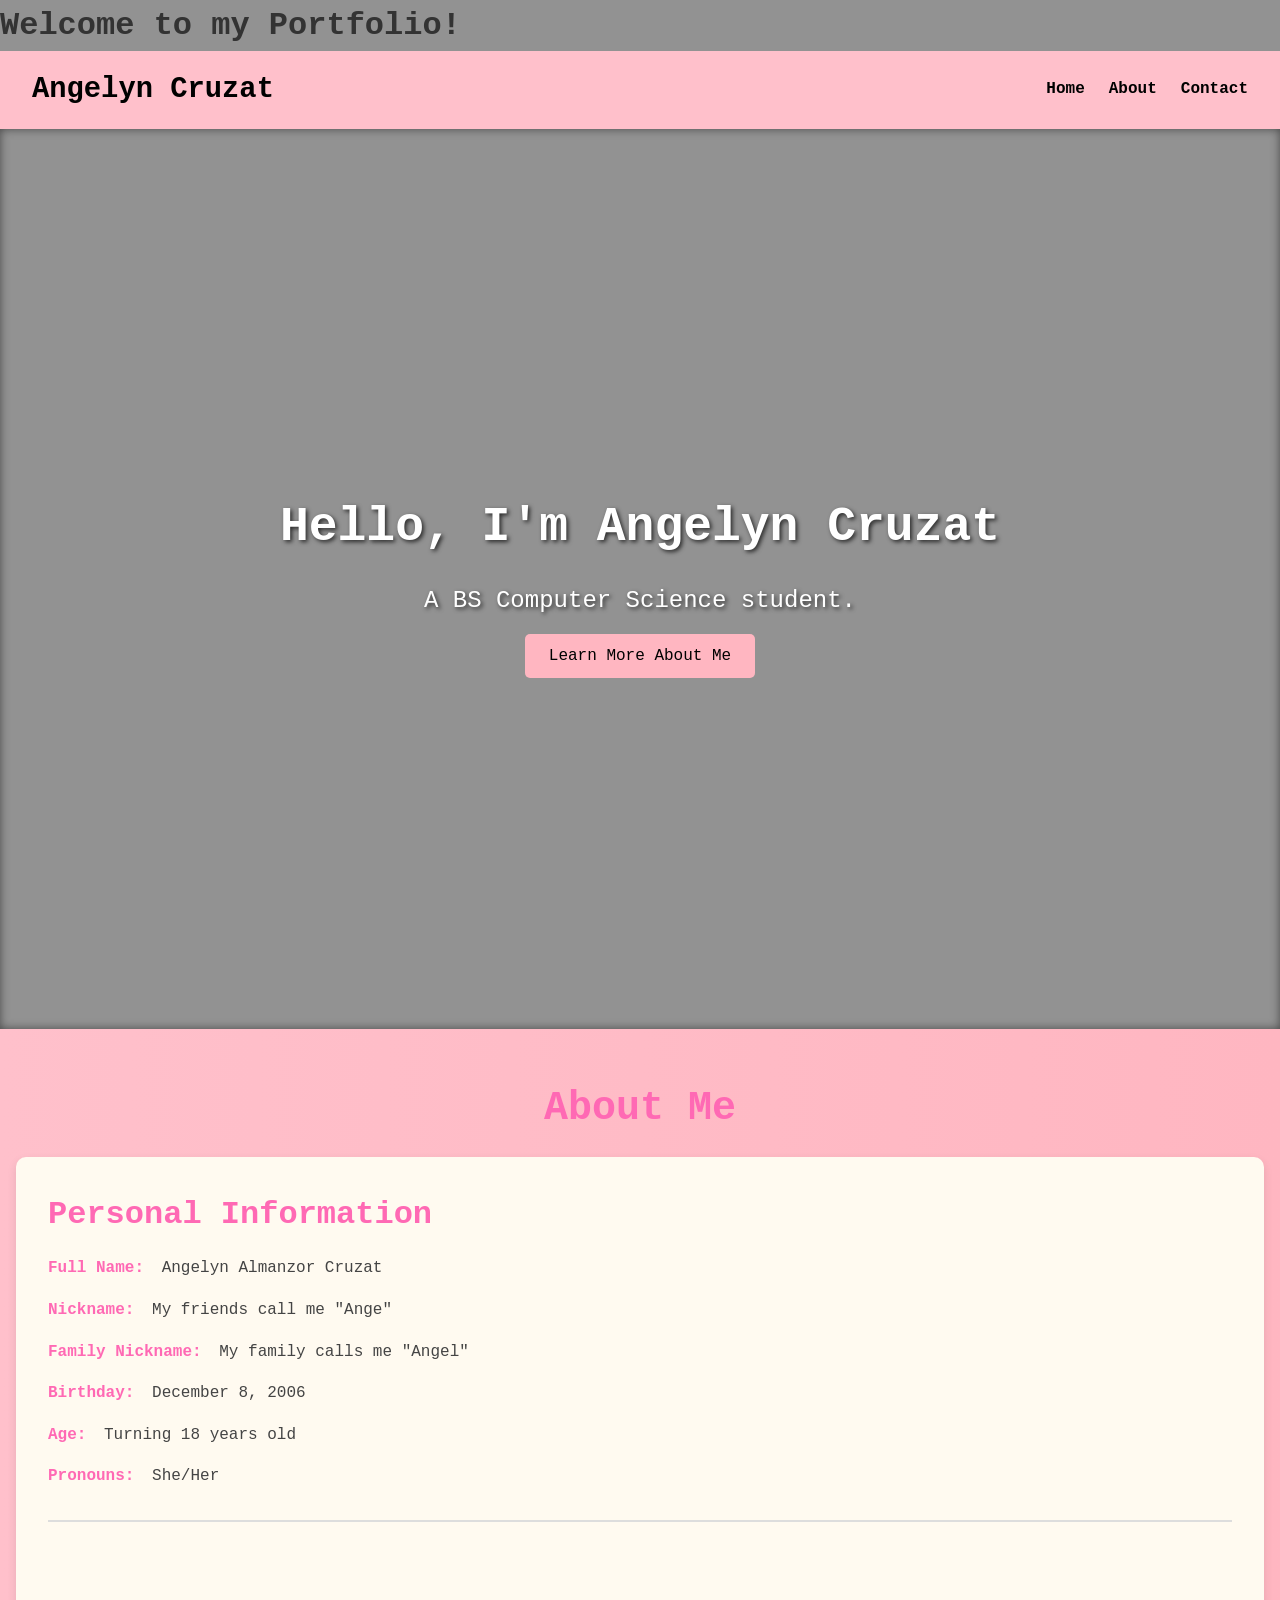
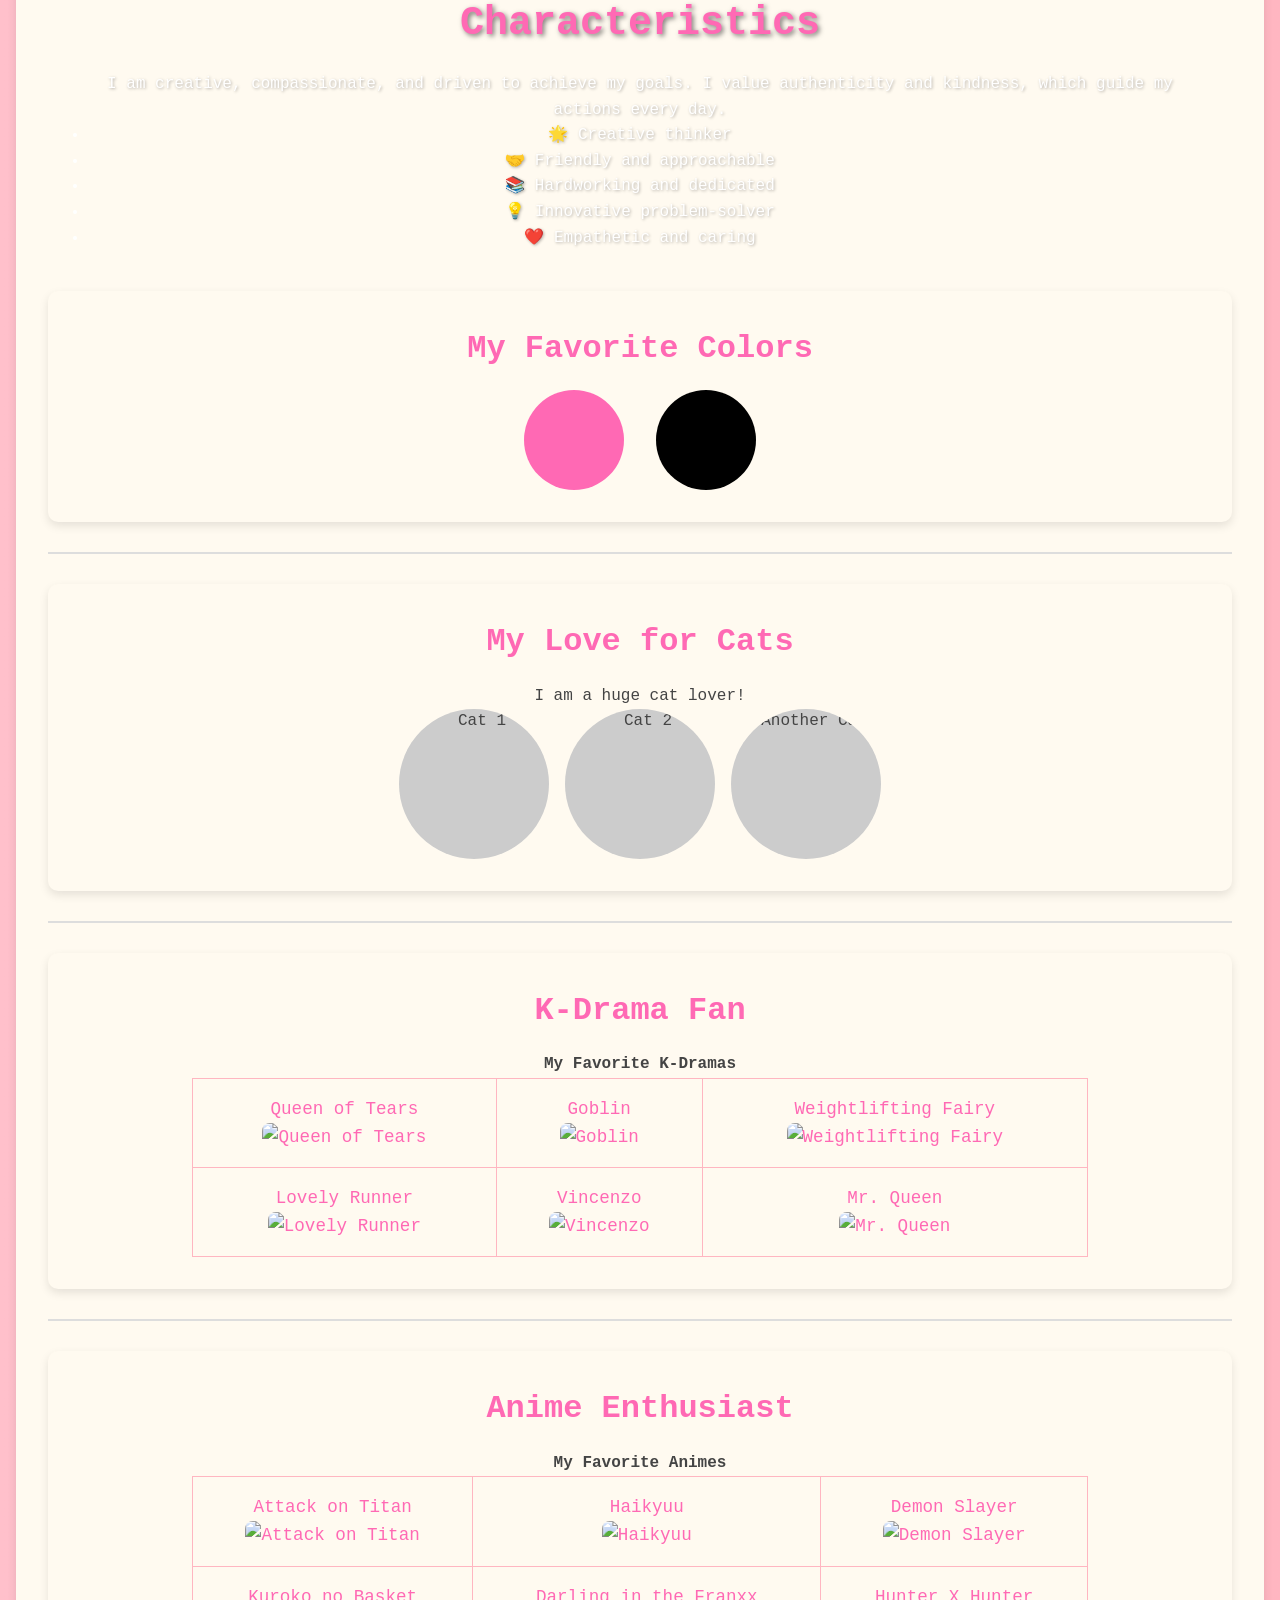
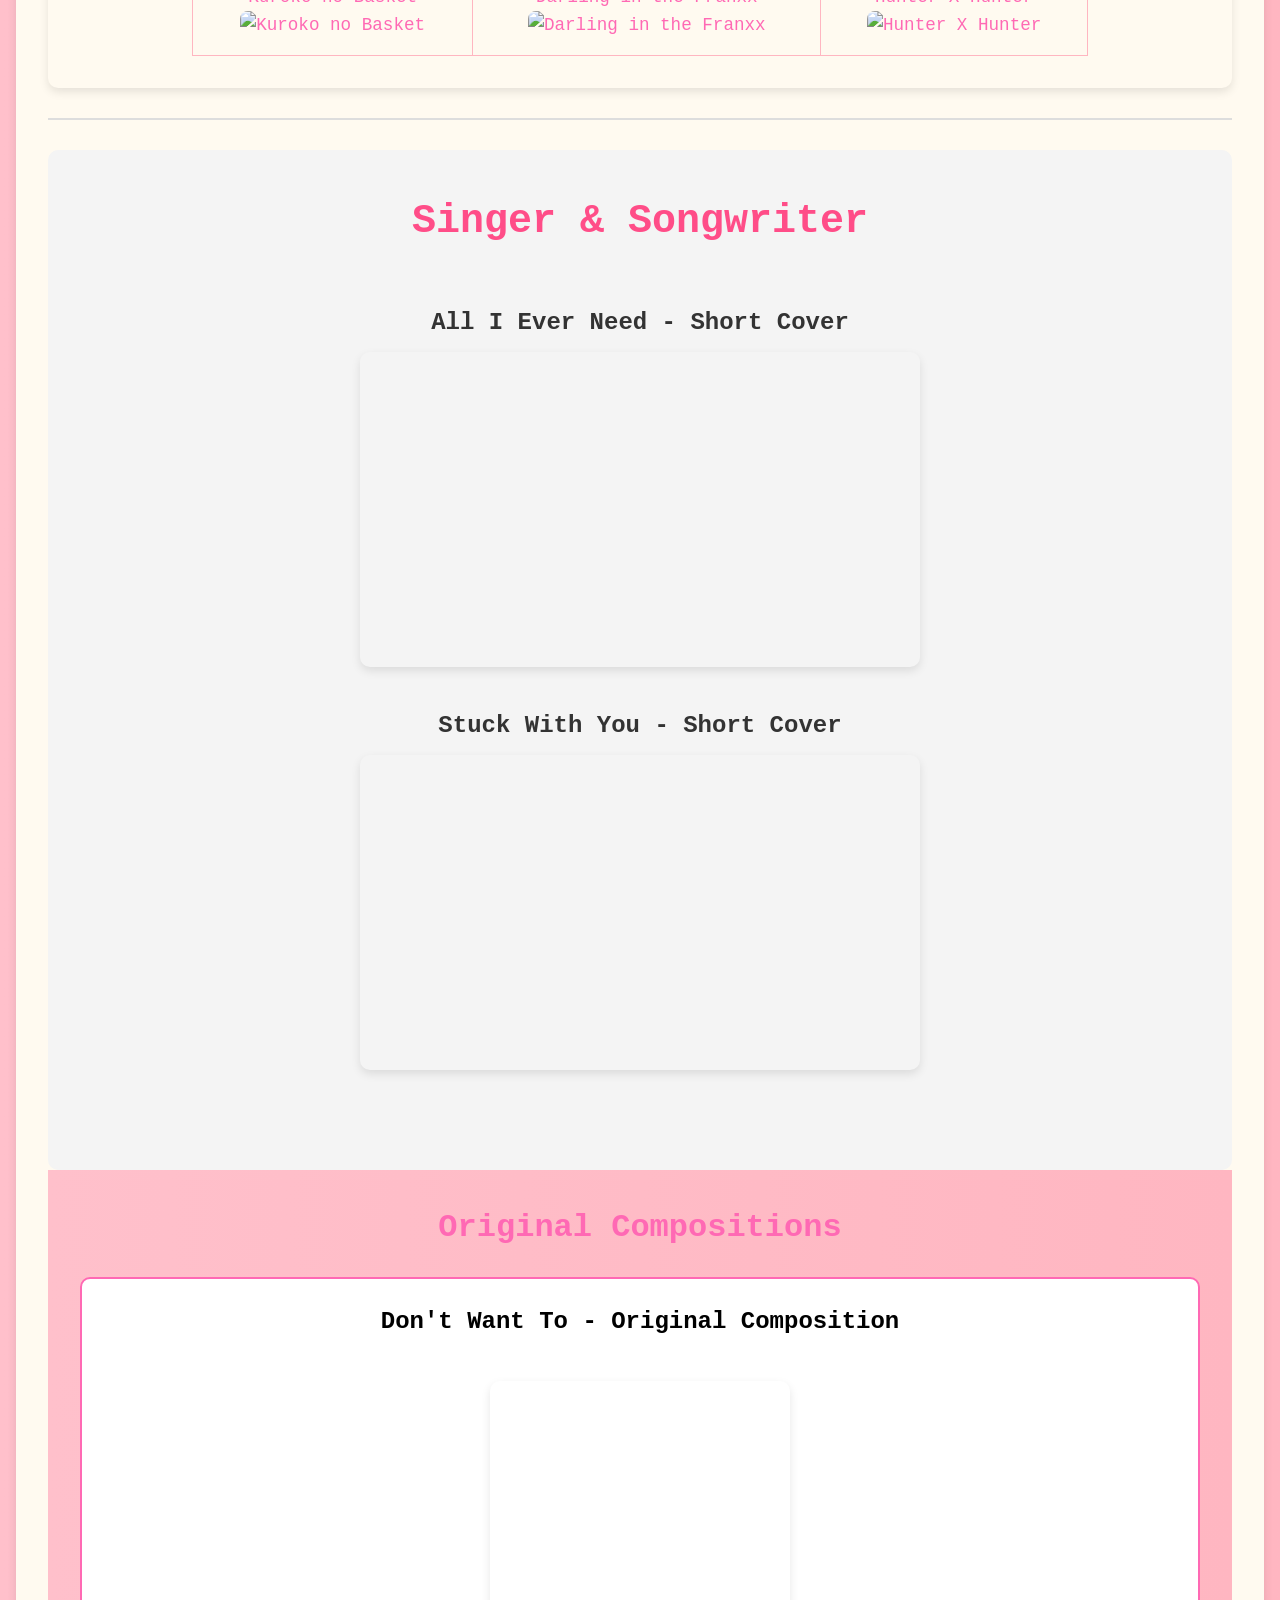
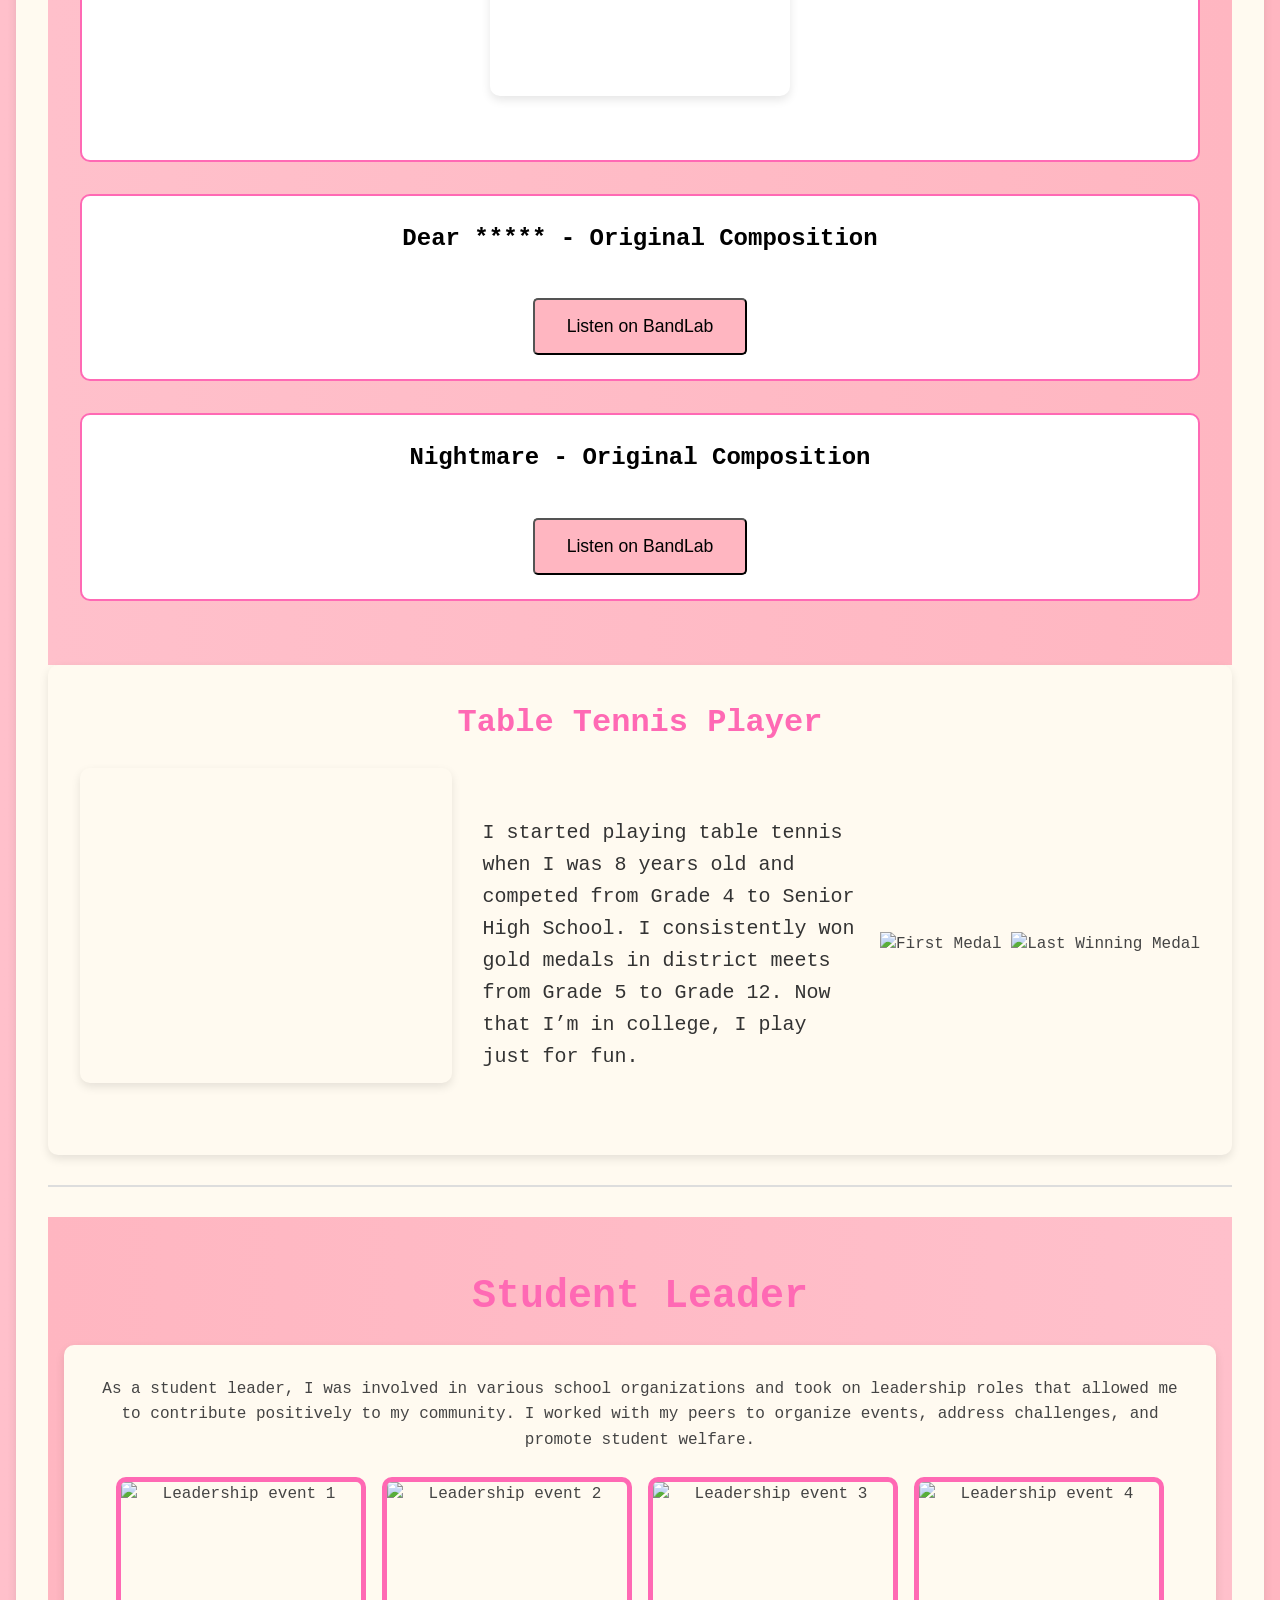
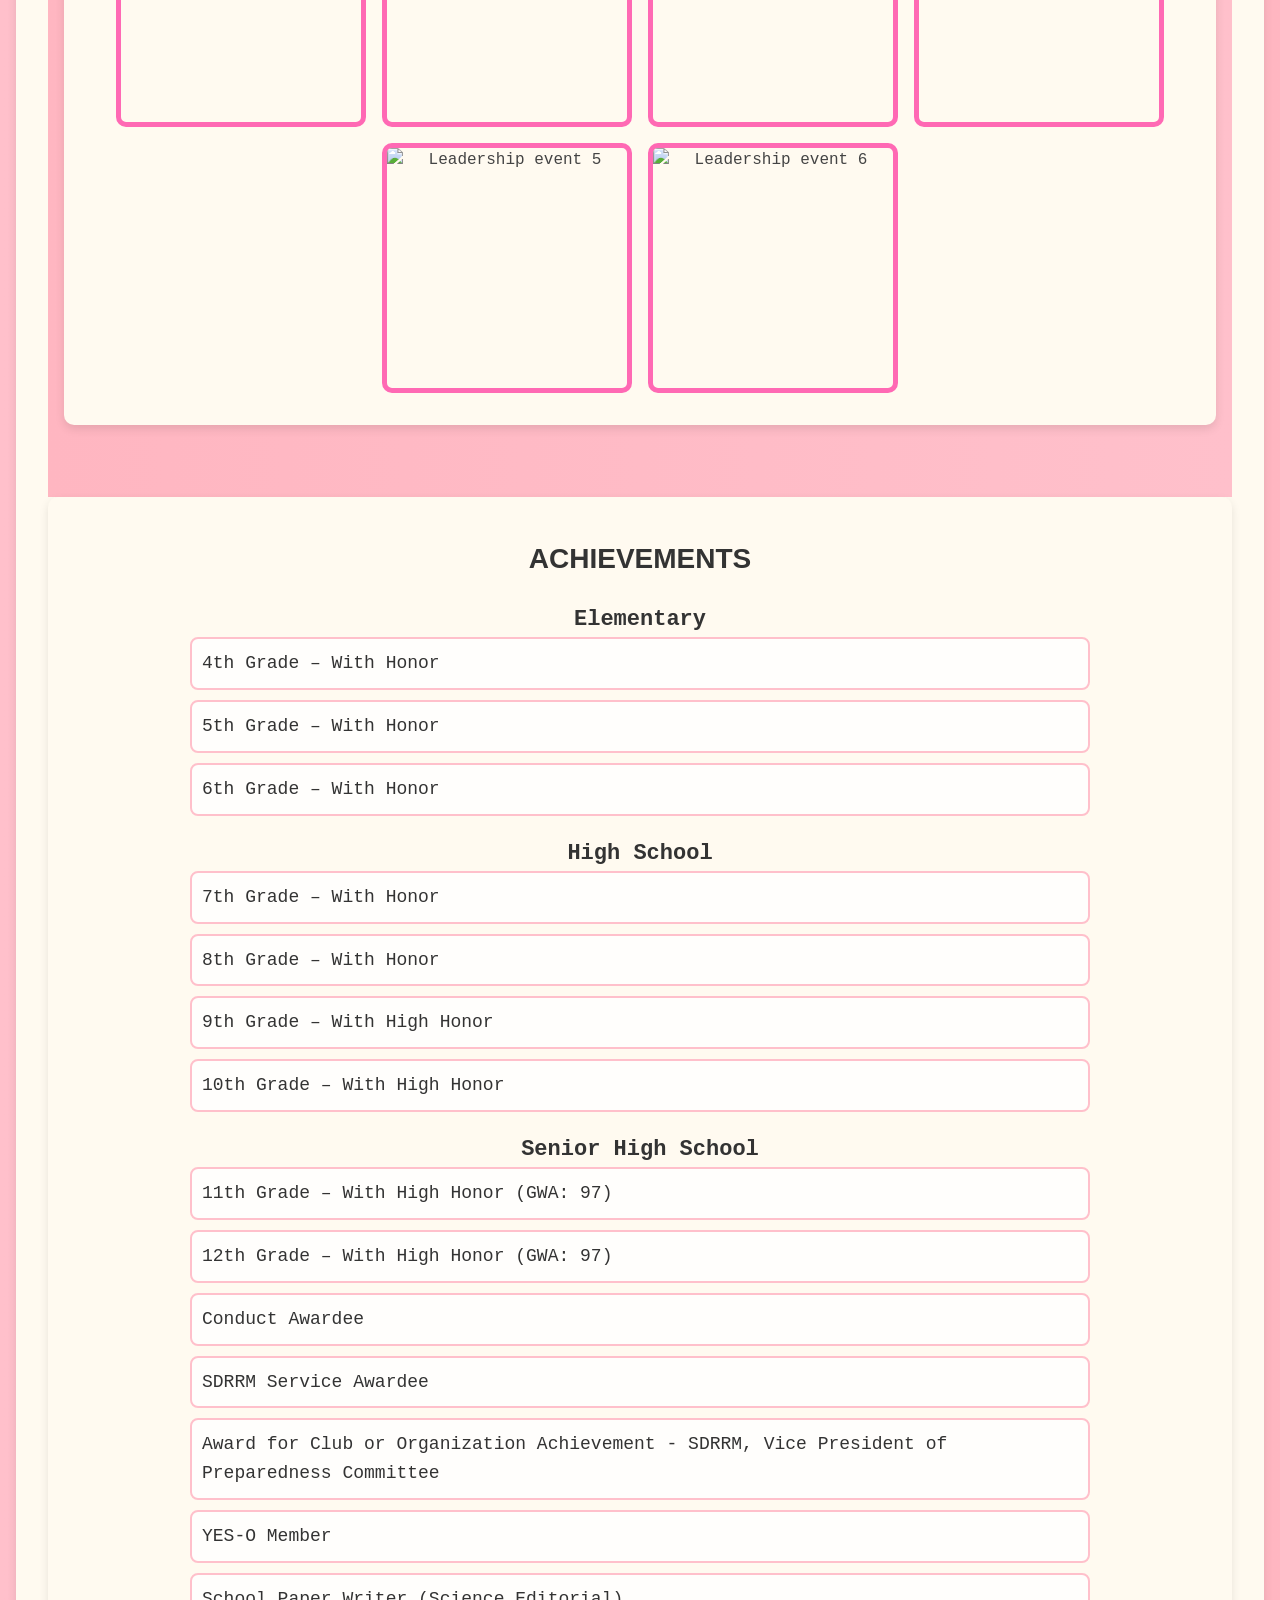
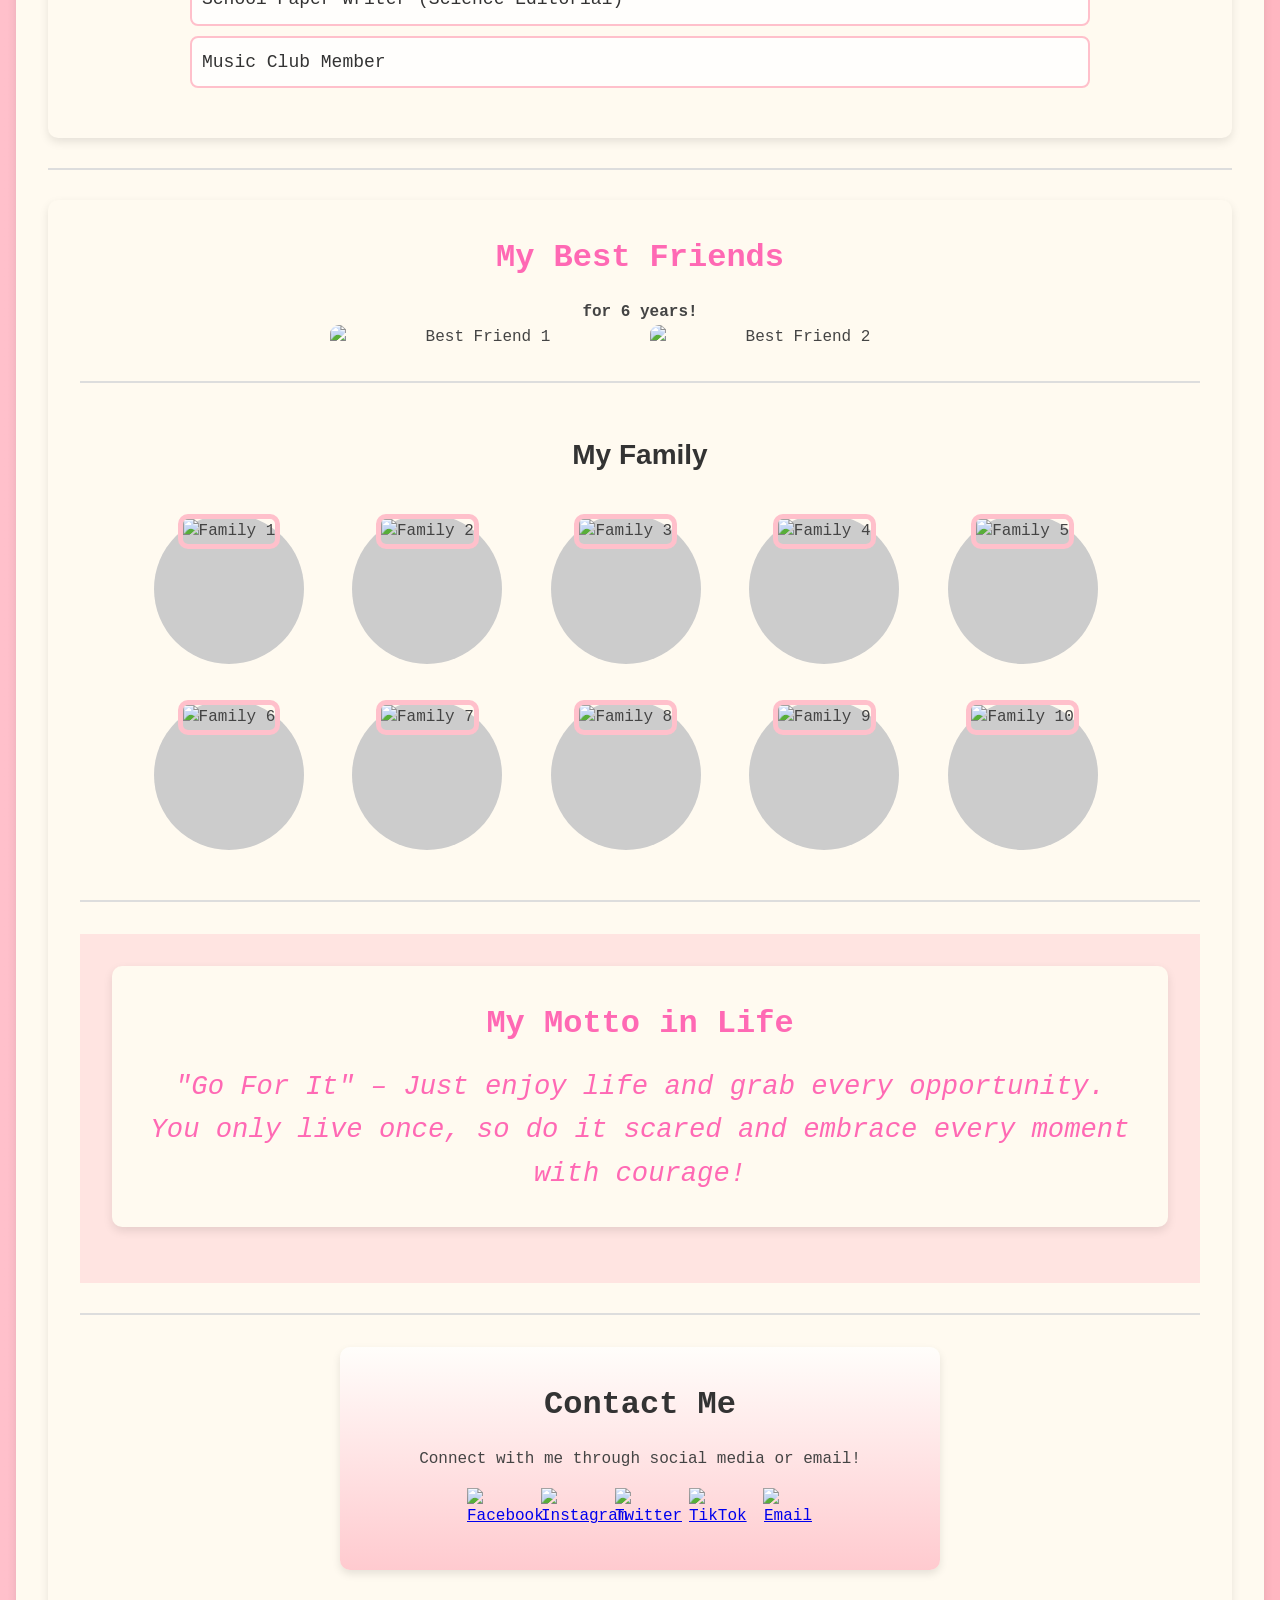
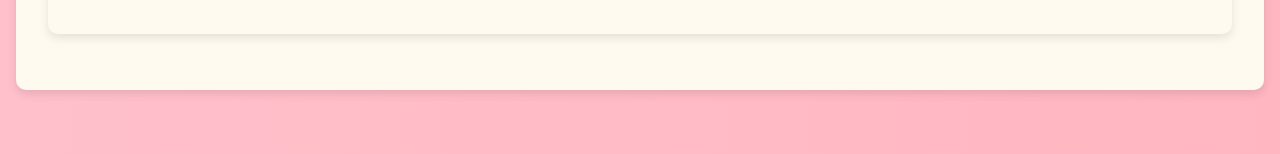
==== commit e9578df2: "index.html" ====
--- a/index.html
+++ b/index.html
@@ -4,12 +4,13 @@
   <meta charset="UTF-8">
   <meta name="viewport" content="width=device-width, initial-scale=1.0">
   <title>Angelyn Cruzat - Portfolio</title>
-  <head>
-    <link rel="stylesheet" href="style.css">
-</head>
-  <link rel="stylesheet" href="styles.css">
+  <link rel="stylesheet" href="style.css">
 </head>
 <body>
+  <h1>Welcome to my Portfolio!</h1>
+</body>
+</html>
+
   <!-- Header Section -->
   <header>
     <h1>Angelyn Cruzat</h1>
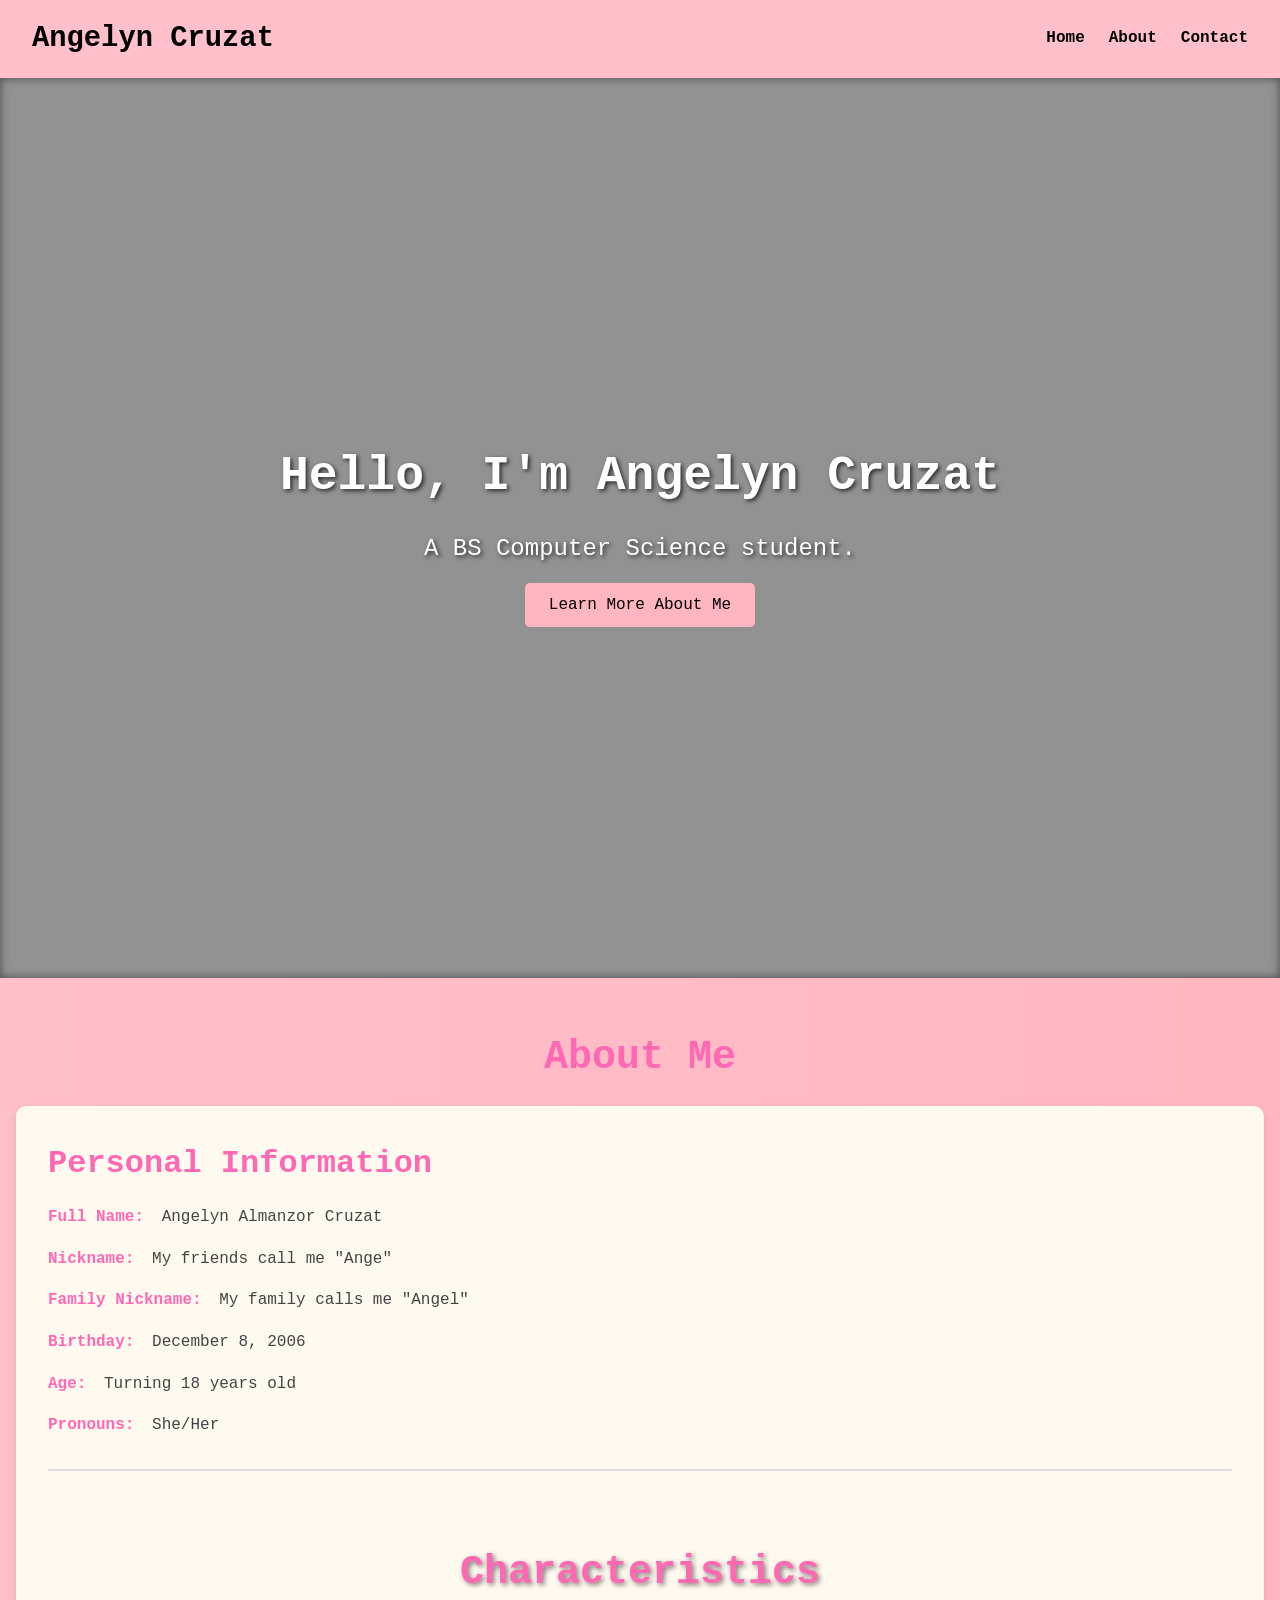
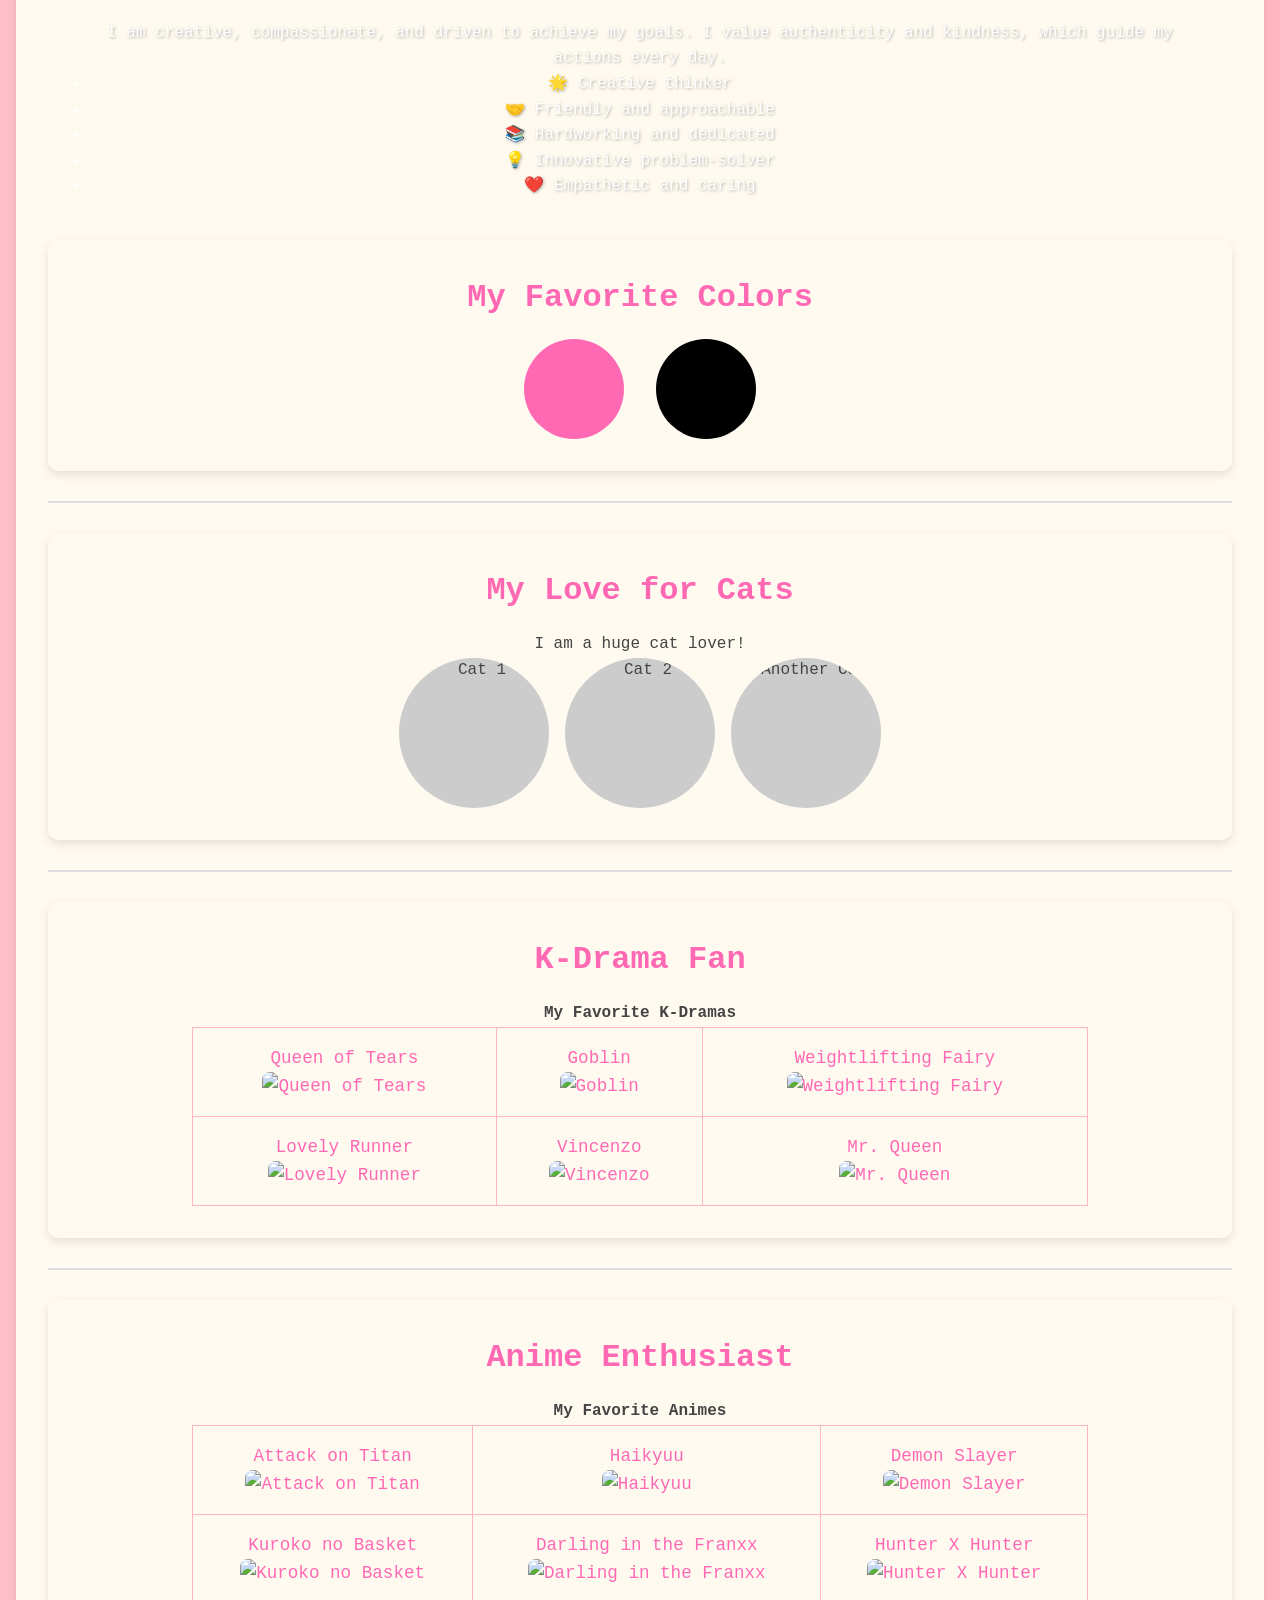
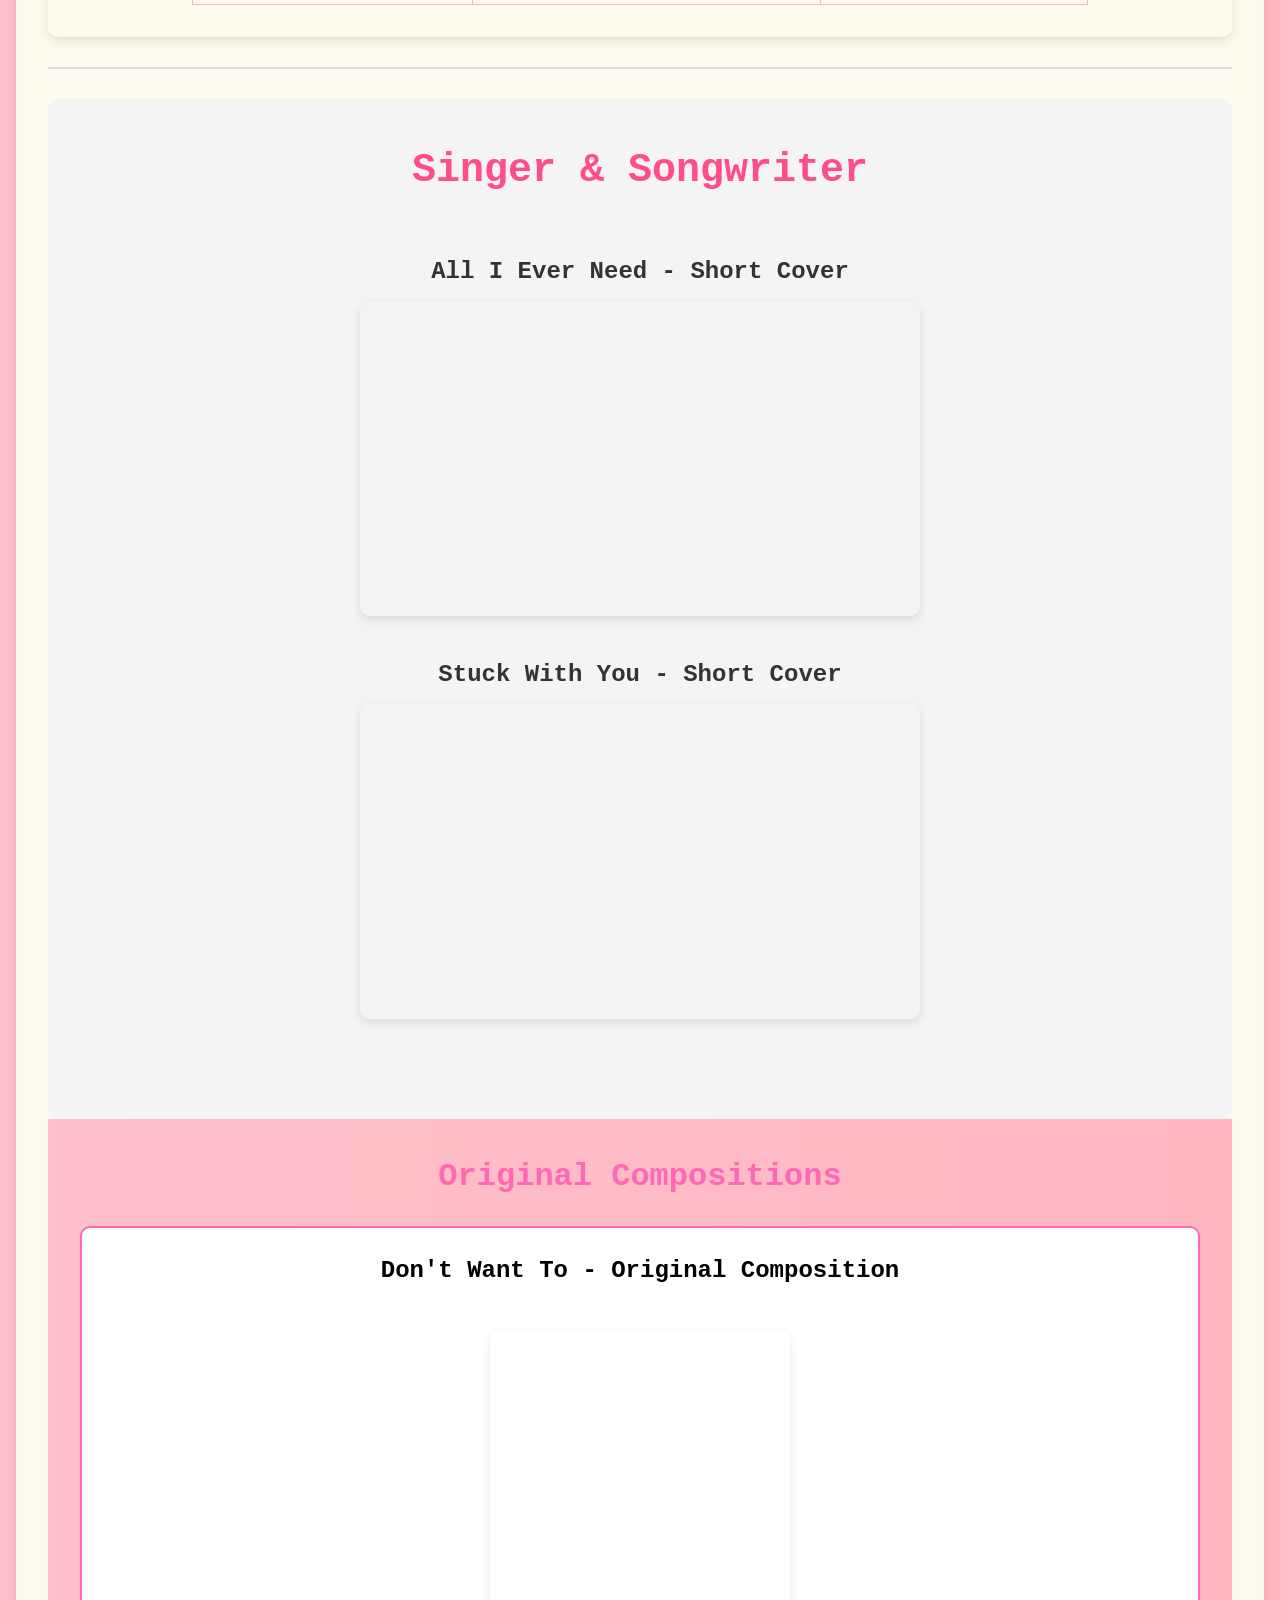
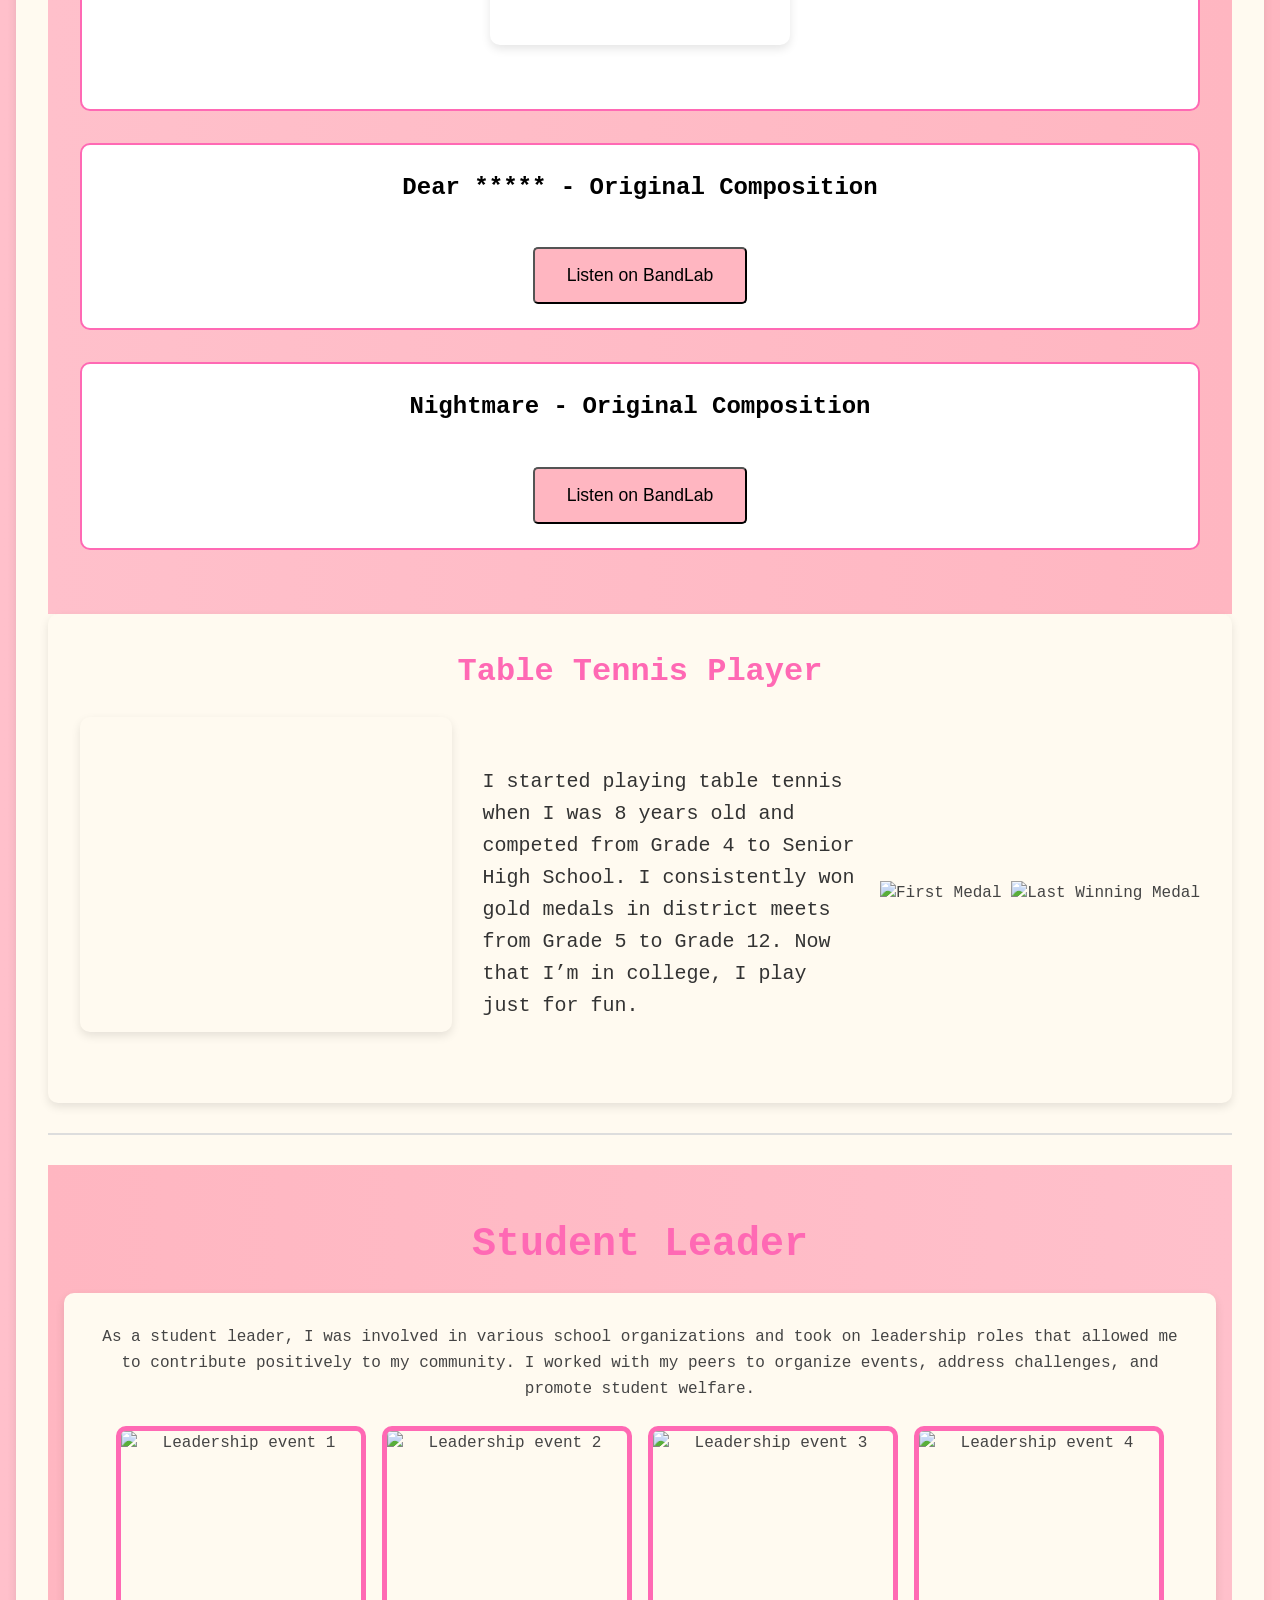
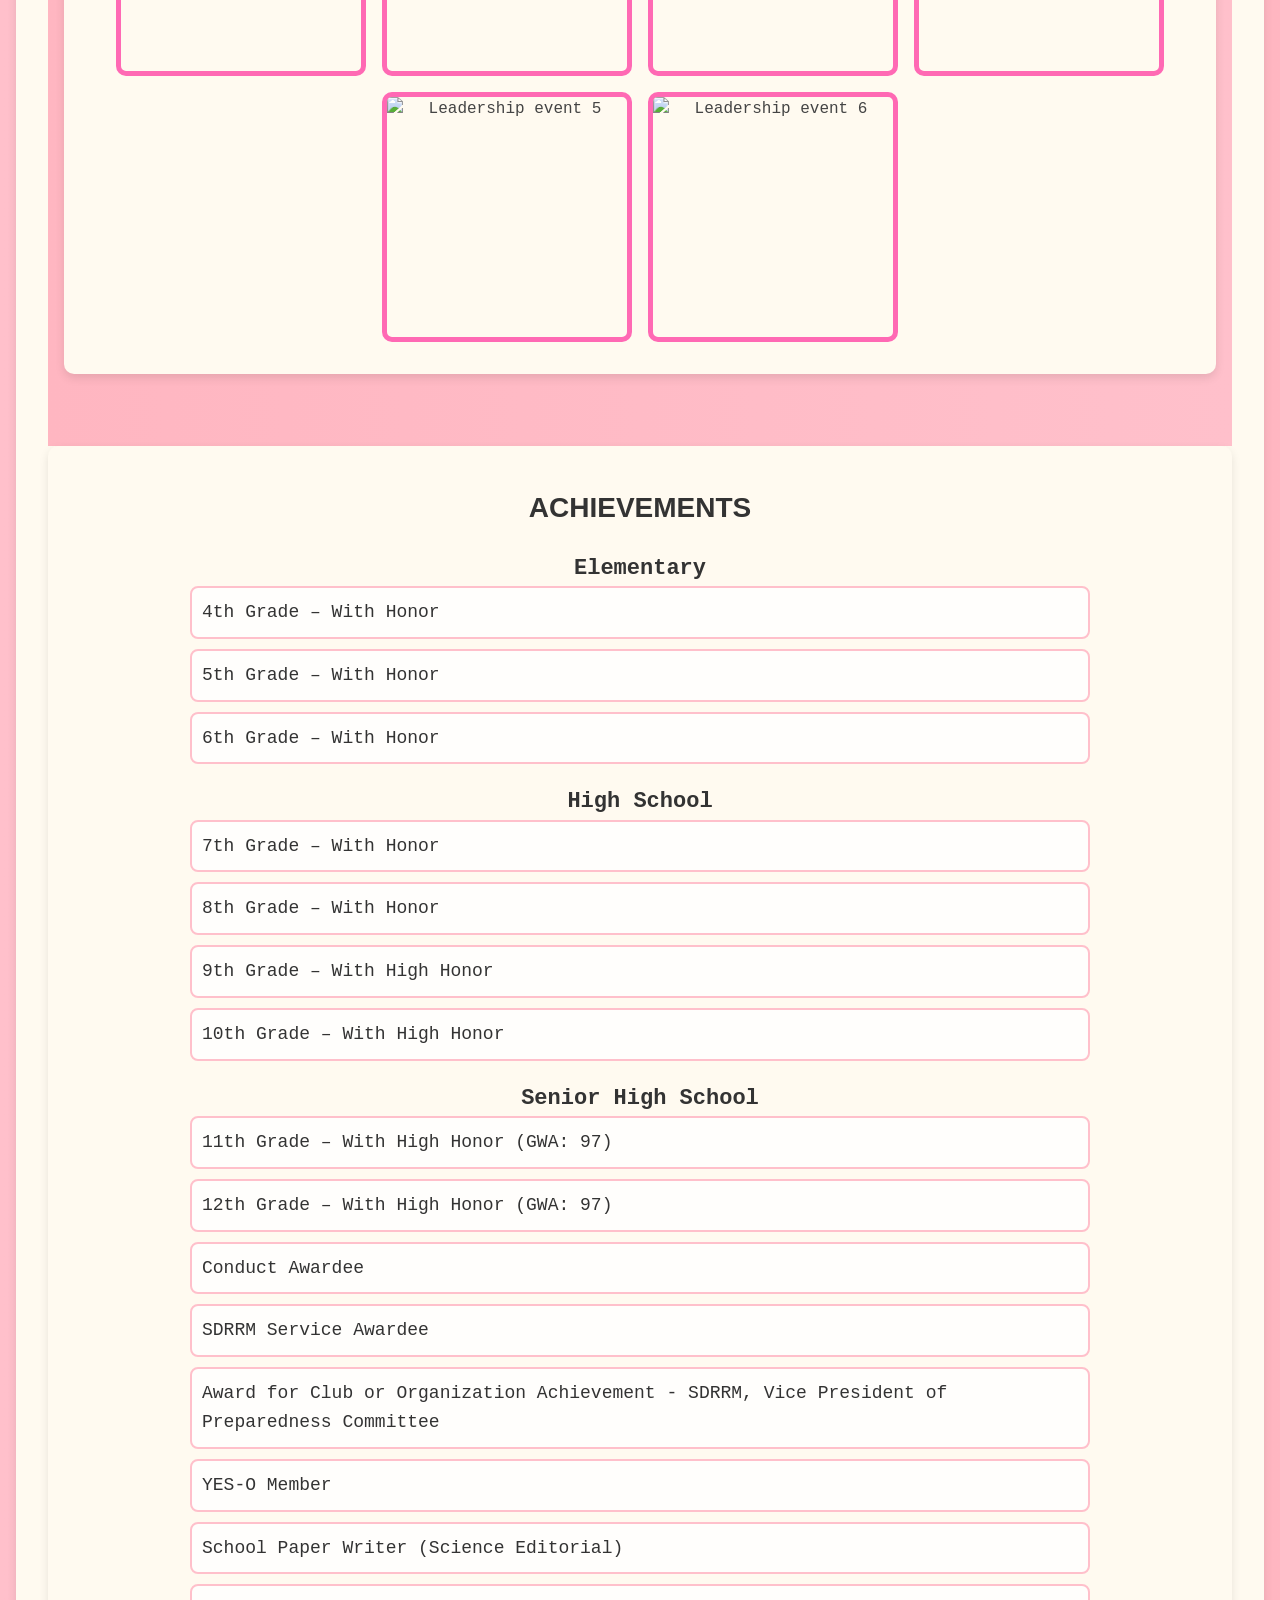
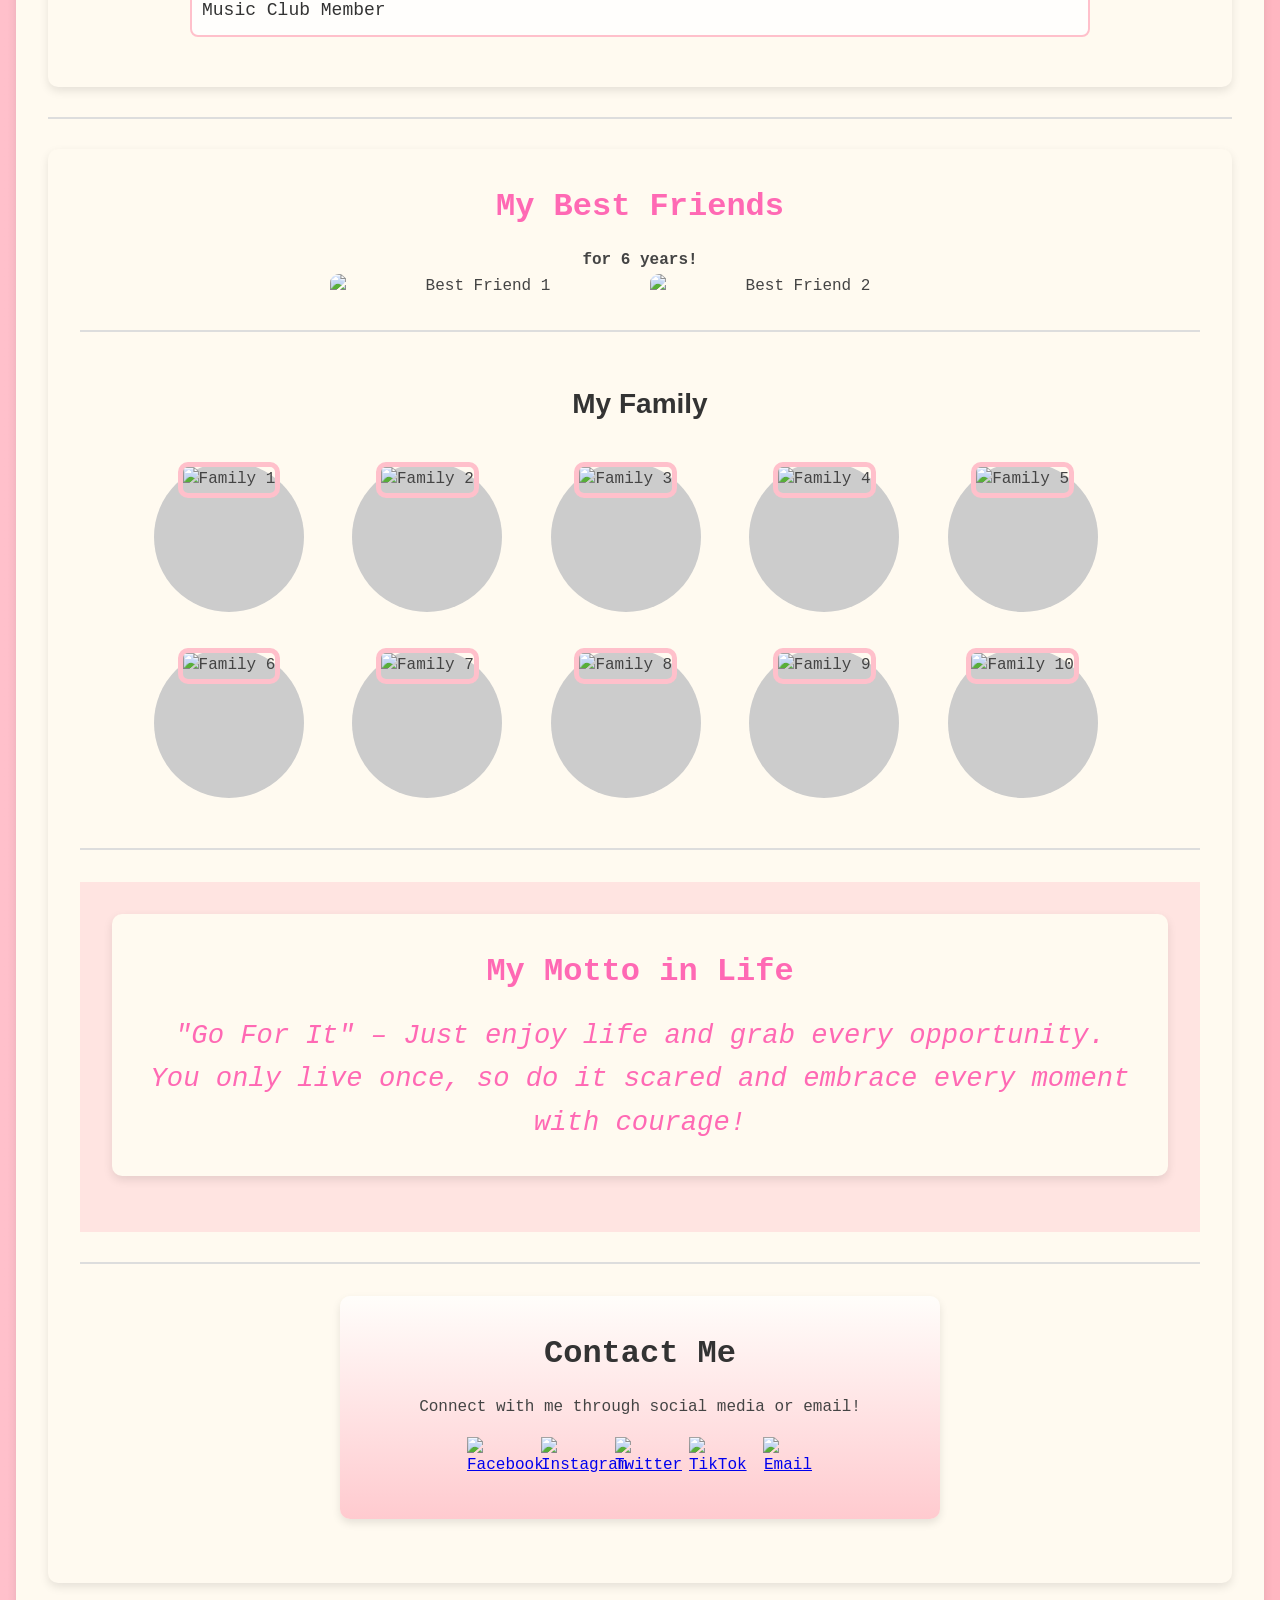
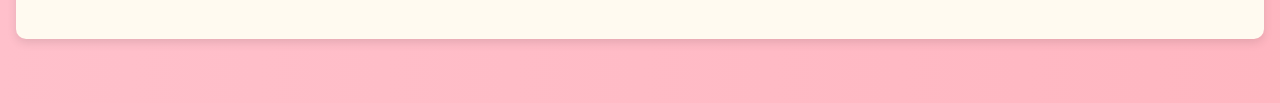
==== commit 57240a21: "index.html" ====
--- a/index.html
+++ b/index.html
@@ -6,8 +6,6 @@
   <title>Angelyn Cruzat - Portfolio</title>
   <link rel="stylesheet" href="style.css">
 </head>
-<body>
-  <h1>Welcome to my Portfolio!</h1>
 </body>
 </html>
 
